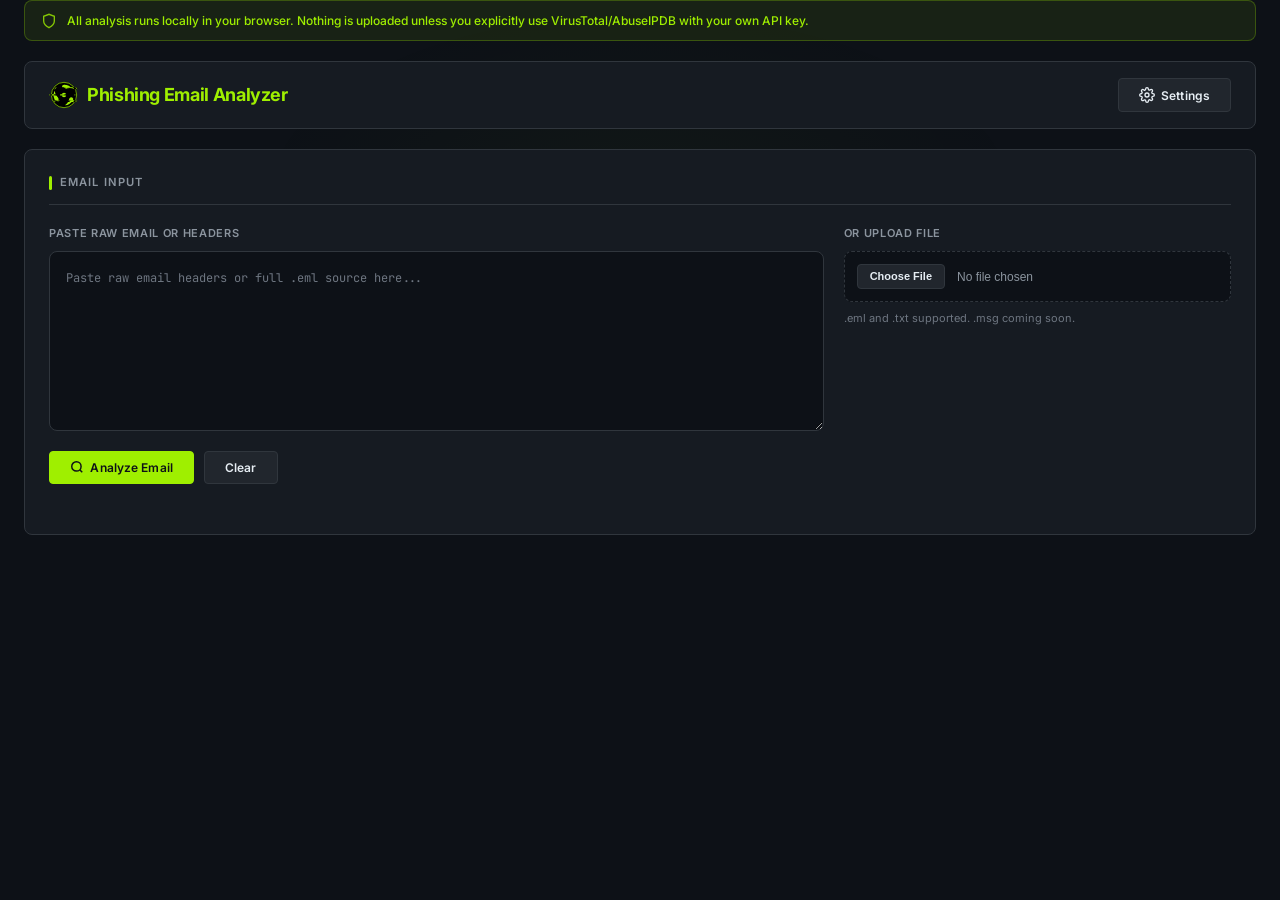
==== index.html @ 61b1a664 "Add Glitch Tomoe favicon and header logo - favicon.svg: a Sharingan-style eye in the site's #9fef00 " ====
<!doctype html>
<!-- BOoDe -->
<html lang="en">
  <head>
    <meta charset="UTF-8" />
    <meta name="viewport" content="width=device-width, initial-scale=1.0" />
    <meta name="author" content="BOoDe" />
    <title>Phishing Email Analyzer</title>
    <!-- PNG first for browsers without SVG favicon support; SVG wins where supported. -->
    <link rel="icon" href="favicon-32.png" sizes="32x32" type="image/png" />
    <link rel="icon" href="favicon.svg" type="image/svg+xml" />
    <link rel="apple-touch-icon" href="apple-touch-icon.png" />
    <link rel="preconnect" href="https://fonts.googleapis.com" />
    <link rel="preconnect" href="https://fonts.gstatic.com" crossorigin />
    <link
      href="https://fonts.googleapis.com/css2?family=Inter:wght@400;500;600;700;800&family=JetBrains+Mono:wght@400;500;600;700&display=swap"
      rel="stylesheet"
    />
    <link rel="stylesheet" href="styles/main.css" />
  </head>
  <body>
    <div class="app-container">
      <!-- Trust Banner -->
      <div class="trust-banner">
        <svg
          width="16"
          height="16"
          viewBox="0 0 24 24"
          fill="none"
          stroke="currentColor"
          stroke-width="2"
        >
          <path d="M12 22s8-4 8-10V5l-8-3-8 3v7c0 6 8 10 8 10z" />
        </svg>
        <span
          >All analysis runs locally in your browser. Nothing is uploaded unless
          you explicitly use VirusTotal/AbuseIPDB with your own API key.</span
        >
      </div>

      <!-- Header -->
      <header class="app-header">
        <h1><img src="favicon.svg" alt="" class="app-logo" width="30" height="30" />Phishing Email Analyzer</h1>
        <button id="settings-btn" class="btn btn-secondary" title="Settings">
          <svg
            width="16"
            height="16"
            viewBox="0 0 24 24"
            fill="none"
            stroke="currentColor"
            stroke-width="2"
          >
            <circle cx="12" cy="12" r="3" />
            <path
              d="M19.4 15a1.65 1.65 0 0 0 .33 1.82l.06.06a2 2 0 0 1 0 2.83 2 2 0 0 1-2.83 0l-.06-.06a1.65 1.65 0 0 0-1.82-.33 1.65 1.65 0 0 0-1 1.51V21a2 2 0 0 1-2 2 2 2 0 0 1-2-2v-.09A1.65 1.65 0 0 0 9 19.4a1.65 1.65 0 0 0-1.82.33l-.06.06a2 2 0 0 1-2.83 0 2 2 0 0 1 0-2.83l.06-.06a1.65 1.65 0 0 0 .33-1.82 1.65 1.65 0 0 0-1.51-1H3a2 2 0 0 1-2-2 2 2 0 0 1 2-2h.09A1.65 1.65 0 0 0 4.6 9a1.65 1.65 0 0 0-.33-1.82l-.06-.06a2 2 0 0 1 0-2.83 2 2 0 0 1 2.83 0l.06.06a1.65 1.65 0 0 0 1.82.33H9a1.65 1.65 0 0 0 1-1.51V3a2 2 0 0 1 2-2 2 2 0 0 1 2 2v.09a1.65 1.65 0 0 0 1 1.51 1.65 1.65 0 0 0 1.82-.33l.06-.06a2 2 0 0 1 2.83 0 2 2 0 0 1 0 2.83l-.06.06a1.65 1.65 0 0 0-.33 1.82V9a1.65 1.65 0 0 0 1.51 1H21a2 2 0 0 1 2 2 2 2 0 0 1-2 2h-.09a1.65 1.65 0 0 0-1.51 1z"
            />
          </svg>
          Settings
        </button>
      </header>

      <!-- Input Section -->
      <section id="input-section" class="panel">
        <h2>Email Input</h2>
        <div class="input-methods">
          <div class="input-method">
            <label for="email-input">Paste raw email or headers</label>
            <textarea
              id="email-input"
              placeholder="Paste raw email headers or full .eml source here..."
            ></textarea>
          </div>
          <div class="input-method">
            <label for="file-upload">Or upload file</label>
            <input type="file" id="file-upload" accept=".eml,.txt,.msg" />
            <small class="file-hint"
              >.eml and .txt supported. .msg coming soon.</small
            >
          </div>
        </div>
        <div class="input-actions">
          <button id="analyze-btn" class="btn btn-primary">
            <svg width="14" height="14" viewBox="0 0 24 24" fill="none" stroke="currentColor" stroke-width="2.5">
              <circle cx="11" cy="11" r="8"/><line x1="21" y1="21" x2="16.65" y2="16.65"/>
            </svg>
            Analyze Email
          </button>
          <button id="clear-btn" class="btn btn-secondary">Clear</button>
        </div>
        <div id="input-status" class="status-message"></div>
      </section>

      <!-- Quick Summary -->
      <section id="summary-section" class="panel hidden">
        <h2>Quick Summary</h2>
        <div id="summary-content"></div>
      </section>

      <!-- Verdict -->
      <section id="verdict-section" class="panel hidden">
        <h2>Analysis Result</h2>
        <div id="verdict-content"></div>
      </section>

      <!-- Authentication -->
      <section id="auth-section" class="panel hidden">
        <h2>Email Authentication</h2>
        <div id="auth-content"></div>
      </section>

      <!-- IOCs -->
      <section id="ioc-section" class="panel hidden">
        <h2>Indicators of Compromise</h2>
        <div id="ioc-content"></div>
      </section>

      <!-- Body & Language -->
      <section id="body-section" class="panel hidden">
        <h2>Body &amp; Language Analysis</h2>
        <div id="body-content"></div>
      </section>

      <!-- Headers -->
      <section id="headers-section" class="panel hidden">
        <h2>Email Headers</h2>
        <div id="headers-content"></div>
      </section>

      <!-- Settings Modal -->
      <div id="settings-modal" class="modal hidden">
        <div class="modal-content">
          <div class="modal-header">
            <h2>Settings</h2>
            <button id="close-settings" class="btn-close">&times;</button>
          </div>
          <div class="modal-body">
            <p class="settings-note">
              API keys are stored in this browser only. They are sent only to
              VirusTotal/AbuseIPDB when you click a lookup button.
            </p>

            <!-- Filled in by main.js: states plainly whether lookups can work
                 from wherever this page is currently being served. -->
            <div id="api-availability" class="api-notice"></div>

            <div class="setting-field">
              <label for="virustotal-key">VirusTotal API Key</label>
              <input
                type="password"
                id="virustotal-key"
                placeholder="Enter your VirusTotal API key"
              />
              <small>Used for URL, domain, IP, and file hash lookups</small>
            </div>

            <div class="setting-field">
              <label for="abuseipdb-key">AbuseIPDB API Key</label>
              <input
                type="password"
                id="abuseipdb-key"
                placeholder="Enter your AbuseIPDB API key"
              />
              <small>Used for IP address reputation lookups</small>
            </div>

            <div class="setting-field" id="proxy-field">
              <label for="cors-proxy-url">CORS Proxy URL (optional)</label>
              <input
                type="text"
                id="cors-proxy-url"
                placeholder="https://your-worker.workers.dev?url="
              />
              <small>
                Required for GitHub Pages deployments. See
                <a href="https://github.com/boode-hub/Phishing-Analyzer/blob/master/cors-worker.js" target="_blank">cors-worker.js</a>
                for setup.
              </small>
            </div>

            <div class="setting-actions">
              <button id="save-settings" class="btn btn-primary">
                Save Settings
              </button>
              <button id="clear-keys" class="btn btn-danger">
                Clear Saved Keys
              </button>
            </div>
          </div>
        </div>
      </div>
    </div>

    <script type="module" src="scripts/main.js"></script>
  </body>
</html>
---- styles/main.css ----
/* ============================================
   Phishing Email Analyzer — HackTheBox Theme
   ============================================ */

/* ===== DESIGN TOKENS ===== */
:root {
  /* Backgrounds — HTB layered system */
  --bg-deep: #0d1117;
  --bg-base: #161b22;
  --bg-elevated: #21262d;
  --bg-surface: #30363d;
  --bg-overlay: rgba(13, 17, 23, 0.85);

  /* Accent — HTB brand green */
  --accent: #9fef00;
  --accent-hover: #b3ff33;
  --accent-dim: #6b9e00;
  --accent-bg: rgba(159, 239, 0, 0.08);
  --accent-border: rgba(159, 239, 0, 0.25);
  --accent-glow: rgba(159, 239, 0, 0.15);

  /* Semantic colors */
  --green: #9fef00;
  --green-bg: rgba(159, 239, 0, 0.08);
  --green-border: rgba(159, 239, 0, 0.25);
  --red: #ff7b72;
  --red-bg: rgba(255, 123, 114, 0.08);
  --red-border: rgba(255, 123, 114, 0.25);
  --yellow: #d29922;
  --yellow-bg: rgba(210, 153, 34, 0.08);
  --yellow-border: rgba(210, 153, 34, 0.25);
  --blue: #58a6ff;
  --blue-bg: rgba(88, 166, 255, 0.08);
  --blue-border: rgba(88, 166, 255, 0.25);
  --purple: #bc8cff;
  --purple-bg: rgba(188, 140, 255, 0.08);
  --purple-border: rgba(188, 140, 255, 0.25);

  /* Text */
  --text: #e6edf3;
  --text-secondary: #8b949e;
  --text-muted: #6e7681;

  /* Borders */
  --border: #30363d;
  --border-light: #21262d;
  --border-hover: #9fef00;

  /* Spacing */
  --radius-sm: 4px;
  --radius-md: 6px;
  --radius-lg: 8px;
  --radius-xl: 12px;
  --radius-full: 9999px;

  /* Transitions */
  --transition: 0.15s ease-in-out;
  --transition-slow: 0.25s ease-in-out;
}

/* ===== RESET ===== */
*,
*::before,
*::after {
  box-sizing: border-box;
  margin: 0;
  padding: 0;
}

html {
  scroll-behavior: smooth;
  -webkit-font-smoothing: antialiased;
  -moz-osx-font-smoothing: grayscale;
}

body {
  font-family: "Inter", -apple-system, BlinkMacSystemFont, "Segoe UI", sans-serif;
  font-size: 13px;
  line-height: 1.6;
  color: var(--text);
  background: var(--bg-deep);
  min-height: 100vh;
  overflow-x: hidden;
}

/* ===== SCROLLBAR ===== */
::-webkit-scrollbar {
  width: 6px;
  height: 6px;
}
::-webkit-scrollbar-track {
  background: var(--bg-base);
}
::-webkit-scrollbar-thumb {
  background: var(--border);
  border-radius: 3px;
}
::-webkit-scrollbar-thumb:hover {
  background: var(--text-muted);
}

/* ===== SELECTION ===== */
::selection {
  background: var(--accent-bg);
  color: var(--accent);
}

/* ===== APP CONTAINER ===== */
.app-container {
  max-width: 1280px;
  margin: 0 auto;
  padding: 0 1.5rem 3rem;
  position: relative;
}

/* Subtle radial glow at top */
.app-container::before {
  content: "";
  position: fixed;
  top: 0;
  left: 50%;
  transform: translateX(-50%);
  width: 800px;
  height: 400px;
  background: radial-gradient(ellipse at center, rgba(159, 239, 0, 0.03) 0%, transparent 70%);
  pointer-events: none;
  z-index: 0;
}

/* ===== TRUST BANNER ===== */
.trust-banner {
  display: flex;
  align-items: center;
  gap: 0.625rem;
  padding: 0.625rem 1rem;
  background: var(--accent-bg);
  border: 1px solid var(--accent-border);
  border-radius: var(--radius-lg);
  color: var(--accent);
  font-size: 12px;
  font-weight: 500;
  margin-bottom: 1.25rem;
  position: relative;
  z-index: 1;
}
.trust-banner svg {
  flex-shrink: 0;
  opacity: 0.8;
}

/* ===== HEADER ===== */
.app-header {
  display: flex;
  justify-content: space-between;
  align-items: center;
  padding: 1rem 1.5rem;
  background: var(--bg-base);
  border: 1px solid var(--border);
  border-radius: var(--radius-lg);
  margin-bottom: 1.25rem;
  position: relative;
  z-index: 1;
}
.app-header h1 {
  font-size: 1.125rem;
  font-weight: 700;
  color: var(--accent);
  letter-spacing: -0.02em;
  display: flex;
  align-items: center;
  gap: 0.5rem;
}
/* The logo takes the place of the old ">" prompt mark. */
.app-logo {
  width: 30px;
  height: 30px;
  flex-shrink: 0;
}

/* ===== PANELS ===== */
.panel {
  background: var(--bg-base);
  border: 1px solid var(--border);
  border-radius: var(--radius-lg);
  padding: 1.5rem;
  margin-bottom: 1rem;
  position: relative;
  z-index: 1;
  transition: border-color var(--transition);
}
.panel:hover {
  border-color: var(--border-hover);
  box-shadow: 0 0 20px var(--accent-glow);
}
.panel h2 {
  font-size: 0.7rem;
  font-weight: 600;
  text-transform: uppercase;
  letter-spacing: 0.1em;
  color: var(--text-secondary);
  margin-bottom: 1.25rem;
  padding-bottom: 0.75rem;
  border-bottom: 1px solid var(--border);
  display: flex;
  align-items: center;
  gap: 0.5rem;
}
.panel h2::before {
  content: "";
  width: 3px;
  height: 14px;
  background: var(--accent);
  border-radius: 2px;
}

/* ===== INPUT SECTION ===== */
.input-methods {
  display: grid;
  grid-template-columns: 2fr 1fr;
  gap: 1.25rem;
  margin-bottom: 1.25rem;
}
.input-method {
  display: flex;
  flex-direction: column;
}
.input-method label {
  font-weight: 600;
  margin-bottom: 0.5rem;
  color: var(--text-secondary);
  font-size: 11px;
  text-transform: uppercase;
  letter-spacing: 0.06em;
}

/* Terminal-style textarea */
textarea {
  width: 100%;
  min-height: 180px;
  padding: 1rem;
  background: var(--bg-deep);
  border: 1px solid var(--border);
  border-radius: var(--radius-lg);
  color: var(--accent);
  font-family: "JetBrains Mono", "Roboto Mono", "Fira Code", monospace;
  font-size: 12px;
  line-height: 1.7;
  resize: vertical;
  transition: all var(--transition);
  caret-color: var(--accent);
}
textarea::placeholder {
  color: var(--text-muted);
}
textarea:focus {
  outline: none;
  border-color: var(--accent);
  box-shadow: 0 0 0 3px var(--accent-glow), 0 0 20px var(--accent-glow);
}

/* File upload */
input[type="file"] {
  padding: 0.75rem;
  background: var(--bg-deep);
  border: 1px dashed var(--border);
  border-radius: var(--radius-lg);
  color: var(--text-secondary);
  width: 100%;
  font-size: 12px;
  cursor: pointer;
  transition: all var(--transition);
}
input[type="file"]:hover {
  border-color: var(--accent);
  border-style: solid;
}
input[type="file"]::file-selector-button {
  background: var(--bg-elevated);
  color: var(--text);
  border: 1px solid var(--border);
  border-radius: var(--radius-sm);
  padding: 0.35rem 0.75rem;
  font-size: 11px;
  font-weight: 600;
  cursor: pointer;
  margin-right: 0.75rem;
  transition: all var(--transition);
}
input[type="file"]::file-selector-button:hover {
  background: var(--border);
}
.file-hint {
  color: var(--text-muted);
  font-size: 11px;
  margin-top: 0.5rem;
}

/* Input actions */
.input-actions {
  display: flex;
  gap: 0.625rem;
  margin-bottom: 0.5rem;
}

/* ===== BUTTONS ===== */
.btn {
  padding: 0.5rem 1.25rem;
  border-radius: var(--radius-sm);
  font-size: 12px;
  font-weight: 600;
  cursor: pointer;
  border: 1px solid transparent;
  transition: all var(--transition);
  display: inline-flex;
  align-items: center;
  gap: 0.4rem;
  font-family: "Inter", sans-serif;
  letter-spacing: 0.01em;
}
.btn-primary {
  background: var(--accent);
  color: #0d1117;
  border-color: var(--accent);
}
.btn-primary:hover {
  background: var(--accent-hover);
  border-color: var(--accent-hover);
  box-shadow: 0 0 15px var(--accent-glow);
}
.btn-primary:active {
  transform: scale(0.98);
}
.btn-secondary {
  background: var(--bg-elevated);
  color: var(--text);
  border-color: var(--border);
}
.btn-secondary:hover {
  background: var(--bg-surface);
  border-color: var(--text-muted);
}
.btn-danger {
  background: var(--red-bg);
  color: var(--red);
  border-color: var(--red-border);
}
.btn-danger:hover {
  background: rgba(255, 123, 114, 0.15);
  border-color: var(--red);
}
.btn-sm {
  padding: 0.25rem 0.625rem;
  font-size: 11px;
  background: var(--bg-elevated);
  border: 1px solid var(--border);
  color: var(--text-secondary);
  border-radius: var(--radius-sm);
  cursor: pointer;
  transition: all var(--transition);
  font-family: "Inter", sans-serif;
}
.btn-sm:hover {
  background: var(--bg-surface);
  color: var(--text);
  border-color: var(--text-muted);
}
.btn-close {
  background: none;
  border: none;
  font-size: 1.5rem;
  color: var(--text-muted);
  cursor: pointer;
  transition: color var(--transition);
  line-height: 1;
}
.btn-close:hover {
  color: var(--text);
}

/* ===== STATUS MESSAGES ===== */
.status-message {
  padding: 0.5rem 0.875rem;
  border-radius: var(--radius-md);
  font-size: 12px;
  font-weight: 500;
  margin-top: 0.5rem;
  border: 1px solid transparent;
}
.status-message.error {
  background: var(--red-bg);
  color: var(--red);
  border-color: var(--red-border);
}
.status-message.success {
  background: var(--green-bg);
  color: var(--green);
  border-color: var(--green-border);
}
.status-message.info {
  background: var(--blue-bg);
  color: var(--blue);
  border-color: var(--blue-border);
}

/* ===== SUMMARY GRID ===== */
.summary-top-row {
  display: grid;
  grid-template-columns: 2fr 1fr;
  gap: 1rem;
  margin-bottom: 1rem;
}
.summary-bottom-row {
  display: grid;
  grid-template-columns: repeat(3, 1fr);
  gap: 1rem;
}

/* Auth card in summary */
.summary-auth-card {
  background: var(--bg-elevated);
  border: 1px solid var(--border);
  border-radius: var(--radius-lg);
  padding: 1rem 1.25rem;
  transition: all var(--transition);
}
.summary-auth-card:hover {
  border-color: var(--accent-border);
}
.auth-card-header {
  display: flex;
  align-items: center;
  gap: 0.5rem;
  margin-bottom: 0.75rem;
  color: var(--text-secondary);
  font-size: 0.7rem;
  font-weight: 600;
  text-transform: uppercase;
  letter-spacing: 0.08em;
}
.auth-card-header svg {
  color: var(--accent);
  opacity: 0.7;
}

/* Auth badge pills */
.auth-badges-row {
  display: flex;
  gap: 0.5rem;
  flex-wrap: wrap;
}
.auth-badge-pill {
  display: inline-flex;
  align-items: center;
  gap: 0.3rem;
  padding: 0.35rem 0.75rem;
  border-radius: var(--radius-full, 20px);
  font-size: 11px;
  font-weight: 700;
  font-family: "JetBrains Mono", monospace;
  letter-spacing: 0.03em;
  text-transform: uppercase;
  border: 1px solid transparent;
}
.auth-badge-pill.pass {
  background: var(--green-bg);
  color: var(--green);
  border-color: var(--green-border);
}
.auth-badge-pill.fail {
  background: var(--red-bg);
  color: var(--red);
  border-color: var(--red-border);
}
.auth-badge-pill.softfail {
  background: var(--yellow-bg);
  color: var(--yellow);
  border-color: var(--yellow-border);
}
.auth-badge-pill.none {
  background: var(--blue-bg);
  color: var(--blue);
  border-color: var(--blue-border);
}
.auth-badge-pill.unknown {
  background: var(--bg-surface);
  color: var(--text-muted);
  border-color: var(--border);
}

/* IOC count card in summary */
.summary-ioc-card {
  background: var(--bg-elevated);
  border: 1px solid var(--border);
  border-radius: var(--radius-lg);
  padding: 1rem 1.25rem;
  transition: all var(--transition);
}
.summary-ioc-card:hover {
  border-color: var(--accent-border);
}
.ioc-card-header {
  display: flex;
  align-items: center;
  gap: 0.5rem;
  margin-bottom: 0.75rem;
  color: var(--text-secondary);
  font-size: 0.7rem;
  font-weight: 600;
  text-transform: uppercase;
  letter-spacing: 0.08em;
}
.ioc-card-header svg {
  color: var(--accent);
  opacity: 0.7;
}
.ioc-count-grid {
  display: flex;
  gap: 0.75rem;
  flex-wrap: wrap;
}
.ioc-count-item {
  display: flex;
  flex-direction: column;
  align-items: center;
  padding: 0.5rem 0.75rem;
  background: var(--bg-surface);
  border-radius: var(--radius-md);
  min-width: 60px;
  border: 1px solid var(--border);
}
.ioc-count-item.high {
  border-color: var(--red-border);
  background: var(--red-bg);
}
.ioc-count-num {
  font-size: 1.25rem;
  font-weight: 800;
  font-family: "JetBrains Mono", monospace;
  color: var(--text);
  line-height: 1;
}
.ioc-count-item.high .ioc-count-num {
  color: var(--red);
}
.ioc-count-label {
  font-size: 10px;
  color: var(--text-muted);
  text-transform: uppercase;
  letter-spacing: 0.05em;
  margin-top: 0.2rem;
}

.summary-grid {
  display: grid;
  grid-template-columns: repeat(auto-fill, minmax(280px, 1fr));
  gap: 1rem;
}
.summary-card {
  background: var(--bg-elevated);
  border: 1px solid var(--border);
  border-radius: var(--radius-lg);
  padding: 1rem;
  transition: all var(--transition);
}
.summary-card:hover {
  border-color: var(--accent-border);
}
.summary-card.risk-border-high {
  border-left: 3px solid var(--red);
}
.summary-card.risk-border-medium {
  border-left: 3px solid var(--yellow);
}
.summary-card.risk-border-low {
  border-left: 3px solid var(--green);
}
.summary-card.risk-border-neutral {
  border-left: 3px solid var(--text-muted);
}
.summary-card .card-header {
  display: flex;
  align-items: center;
  gap: 0.5rem;
  margin-bottom: 0.75rem;
  padding-bottom: 0.5rem;
  border-bottom: 1px solid var(--border);
}
.summary-card .card-header svg {
  color: var(--accent);
  opacity: 0.7;
}
.summary-card .card-header h3 {
  font-size: 0.7rem;
  font-weight: 600;
  color: var(--text-secondary);
  text-transform: uppercase;
  letter-spacing: 0.06em;
}
.summary-row {
  display: flex;
  justify-content: space-between;
  align-items: center;
  padding: 0.35rem 0;
  gap: 0.5rem;
}
.summary-row .label {
  color: var(--text-muted);
  font-size: 12px;
}
.summary-row .value {
  font-size: 12px;
  color: var(--text);
  text-align: right;
  word-break: break-all;
}
.summary-row .value.mono {
  font-family: "JetBrains Mono", "Roboto Mono", monospace;
}
.summary-row .value.verified {
  color: var(--green);
}
.summary-row .value.suspicious {
  color: var(--yellow);
}
.summary-row .value.malicious {
  color: var(--red);
  font-weight: 600;
}

/* ===== VERDICT ===== */
.verdict-box {
  padding: 2rem;
  border-radius: var(--radius-lg);
  text-align: center;
  margin-bottom: 1.25rem;
  border: 1px solid transparent;
}
.verdict-box.tier-high {
  background: var(--red-bg);
  border-color: var(--red-border);
}
.verdict-box.tier-medium {
  background: var(--yellow-bg);
  border-color: var(--yellow-border);
}
.verdict-box.tier-low {
  background: var(--green-bg);
  border-color: var(--green-border);
}
.verdict-tier {
  font-size: 1.75rem;
  font-weight: 800;
  margin-bottom: 0.5rem;
  letter-spacing: -0.02em;
}
.tier-high .verdict-tier {
  color: var(--red);
}
.tier-medium .verdict-tier {
  color: var(--yellow);
}
.tier-low .verdict-tier {
  color: var(--green);
}
.verdict-score {
  font-size: 1rem;
  color: var(--text-secondary);
  margin-bottom: 1rem;
  font-family: "JetBrains Mono", monospace;
}
.verdict-reasons {
  display: flex;
  flex-wrap: wrap;
  gap: 0.5rem;
  justify-content: center;
}
.reason-tag {
  background: var(--bg-elevated);
  padding: 0.3rem 0.75rem;
  border-radius: var(--radius-sm);
  font-size: 11px;
  border: 1px solid var(--border);
  color: var(--text-secondary);
}

/* Score breakdown */
.score-breakdown {
  display: grid;
  grid-template-columns: repeat(3, 1fr);
  gap: 1rem;
}
.score-item {
  display: flex;
  flex-direction: column;
  gap: 0.5rem;
}
.score-label {
  font-size: 10px;
  color: var(--text-muted);
  text-transform: uppercase;
  letter-spacing: 0.08em;
  font-weight: 600;
}
.score-bar {
  height: 6px;
  background: var(--bg-deep);
  border-radius: 3px;
  overflow: hidden;
}
.score-fill {
  height: 100%;
  background: var(--accent);
  border-radius: 3px;
  transition: width 0.4s ease;
  box-shadow: 0 0 8px var(--accent-glow);
}
.score-value {
  font-size: 12px;
  color: var(--text-secondary);
  font-family: "JetBrains Mono", monospace;
}

/* ===== AUTHENTICATION ===== */
.auth-mechanisms {
  display: grid;
  grid-template-columns: repeat(3, 1fr);
  gap: 0.75rem;
  margin-bottom: 1.25rem;
}
.auth-mech {
  padding: 1rem;
  border-radius: var(--radius-lg);
  border: 1px solid var(--border);
  background: var(--bg-elevated);
  transition: all var(--transition);
}
.auth-mech:hover {
  border-color: var(--accent-border);
}
.auth-mech.pass {
  border-left: 3px solid var(--green);
}
.auth-mech.fail {
  border-left: 3px solid var(--red);
}
.auth-mech.softfail {
  border-left: 3px solid var(--yellow);
}
.auth-mech.none {
  border-left: 3px solid var(--blue);
}
.auth-mech .mech-name {
  font-size: 11px;
  font-weight: 600;
  text-transform: uppercase;
  letter-spacing: 0.06em;
  color: var(--text-secondary);
  margin-bottom: 0.35rem;
}
.auth-mech .mech-status {
  font-size: 1rem;
  font-weight: 700;
  font-family: "JetBrains Mono", monospace;
}
.auth-mech.pass .mech-status {
  color: var(--green);
}
.auth-mech.fail .mech-status {
  color: var(--red);
}
.auth-mech.softfail .mech-status {
  color: var(--yellow);
}
.auth-mech.none .mech-status {
  color: var(--blue);
}
.auth-mech .mech-details {
  font-size: 11px;
  color: var(--text-muted);
  margin-top: 0.35rem;
  font-family: "JetBrains Mono", monospace;
  word-break: break-all;
}

/* Auth section headings */
.auth-section h3 {
  font-size: 0.7rem;
  font-weight: 600;
  text-transform: uppercase;
  letter-spacing: 0.08em;
  color: var(--text-secondary);
  margin-bottom: 0.75rem;
  display: flex;
  align-items: center;
  gap: 0.5rem;
}
.auth-section h3::before {
  content: "";
  width: 3px;
  height: 12px;
  background: var(--accent);
  border-radius: 2px;
}

/* Alignment table */
.alignment-table {
  width: 100%;
  border-collapse: collapse;
  font-size: 12px;
  margin-bottom: 1.25rem;
}
.alignment-table th {
  text-align: left;
  padding: 0.625rem 0.75rem;
  color: var(--text-muted);
  font-weight: 600;
  text-transform: uppercase;
  font-size: 10px;
  letter-spacing: 0.06em;
  border-bottom: 1px solid var(--border);
  background: var(--bg-elevated);
}
.alignment-table td {
  padding: 0.625rem 0.75rem;
  border-bottom: 1px solid var(--border-light);
  font-family: "JetBrains Mono", monospace;
  font-size: 11px;
}
.alignment-table tr:last-child td {
  border-bottom: none;
}
.alignment-table tr:hover td {
  background: var(--bg-elevated);
}
.alignment-table .verified {
  color: var(--green);
  font-weight: 600;
}
.alignment-table .malicious {
  color: var(--red);
  font-weight: 600;
}

/* Received chain */
.received-chain {
  display: flex;
  flex-direction: column;
  gap: 0.5rem;
}
.received-hop {
  display: flex;
  gap: 0.75rem;
  padding: 0.75rem;
  border: 1px solid var(--border);
  border-radius: var(--radius-lg);
  background: var(--bg-elevated);
  transition: all var(--transition);
}
.received-hop:hover {
  border-color: var(--accent-border);
}
.received-hop.suspicious-hop {
  border-color: var(--red-border);
  background: var(--red-bg);
}
.hop-num {
  width: 28px;
  height: 28px;
  display: flex;
  align-items: center;
  justify-content: center;
  background: var(--bg-surface);
  border-radius: 50%;
  font-size: 11px;
  font-weight: 700;
  color: var(--text-secondary);
  flex-shrink: 0;
  font-family: "JetBrains Mono", monospace;
}
.hop-details {
  flex: 1;
}
.hop-from,
.hop-by,
.hop-ip,
.hop-date {
  font-size: 12px;
  color: var(--text-secondary);
  margin-bottom: 0.15rem;
}
.hop-warning {
  margin-top: 0.25rem;
  color: var(--red);
  font-size: 11px;
  font-weight: 600;
}

/* ===== IOC SECTION ===== */
.ioc-section {
  margin-bottom: 1.5rem;
}
.ioc-section:last-child {
  margin-bottom: 0;
}
.ioc-section h3 {
  font-size: 0.7rem;
  font-weight: 600;
  color: var(--text-secondary);
  text-transform: uppercase;
  letter-spacing: 0.06em;
  margin-bottom: 0.75rem;
  display: flex;
  align-items: center;
  gap: 0.5rem;
}
.ioc-section h3::before {
  content: "";
  width: 3px;
  height: 12px;
  background: var(--accent);
  border-radius: 2px;
}

/* IOC table */
.ioc-table {
  width: 100%;
  border-collapse: collapse;
  font-size: 12px;
}
.ioc-table th {
  text-align: left;
  padding: 0.625rem 0.75rem;
  border-bottom: 1px solid var(--border);
  color: var(--text-muted);
  font-weight: 600;
  text-transform: uppercase;
  font-size: 10px;
  letter-spacing: 0.06em;
  background: var(--bg-elevated);
}
.ioc-table td {
  padding: 0.625rem 0.75rem;
  border-bottom: 1px solid var(--border-light);
  vertical-align: top;
}
.ioc-table tr:last-child td {
  border-bottom: none;
}
.ioc-table tr:hover td {
  background: var(--bg-elevated);
}
.ioc-row {
  transition: background var(--transition);
}
.ioc-row:hover {
  background: var(--bg-elevated);
}
.ioc-value-cell {
  width: 40%;
}
.ioc-risk-cell {
  width: 20%;
}

.ioc-original,
.ioc-defanged {
  display: block;
  font-family: "JetBrains Mono", monospace;
  font-size: 11px;
  word-break: break-all;
  color: var(--text);
}
.ioc-defanged.hidden {
  display: none;
}

/* Risk tags */
.risk-tag {
  display: inline-block;
  padding: 0.15rem 0.5rem;
  border-radius: var(--radius-sm);
  font-size: 10px;
  font-weight: 600;
  text-transform: uppercase;
  letter-spacing: 0.03em;
}
.risk-tag.high {
  background: var(--red-bg);
  color: var(--red);
  border: 1px solid var(--red-border);
}
.risk-tag.medium {
  background: var(--yellow-bg);
  color: var(--yellow);
  border: 1px solid var(--yellow-border);
}
.risk-tag.low {
  background: var(--green-bg);
  color: var(--green);
  border: 1px solid var(--green-border);
}

/* IOC actions */
.ioc-actions {
  display: flex;
  gap: 0.35rem;
  flex-wrap: wrap;
  align-items: center;
}
.ioc-lookup-btns {
  display: flex;
  gap: 0.35rem;
}

/* Prominent IOC lookup buttons */
.btn-ioc-lookup {
  display: inline-flex;
  align-items: center;
  gap: 0.3rem;
  padding: 0.3rem 0.625rem;
  font-size: 11px;
  font-weight: 600;
  border-radius: var(--radius-sm);
  cursor: pointer;
  transition: all var(--transition);
  font-family: "Inter", sans-serif;
  border: 1px solid transparent;
  white-space: nowrap;
}
.btn-ioc-lookup svg {
  flex-shrink: 0;
}

/* VT button — blue */
.btn-ioc-lookup.btn-vt {
  background: var(--blue-bg);
  border-color: var(--blue-border);
  color: var(--blue);
}
.btn-ioc-lookup.btn-vt:hover {
  background: rgba(88, 166, 255, 0.2);
  border-color: var(--blue);
  box-shadow: 0 0 10px rgba(88, 166, 255, 0.15);
}

/* AbuseIPDB button — purple */
.btn-ioc-lookup.btn-abuse {
  background: var(--purple-bg);
  border-color: var(--purple-border);
  color: var(--purple);
}
.btn-ioc-lookup.btn-abuse:hover {
  background: rgba(188, 140, 255, 0.2);
  border-color: var(--purple);
  box-shadow: 0 0 10px rgba(188, 140, 255, 0.15);
}

/* Disabled state */
.btn-ioc-lookup.disabled {
  opacity: 0.4;
  cursor: pointer;
}
.btn-ioc-lookup.disabled:hover {
  opacity: 0.7;
}

/* Old button styles (kept for compatibility) */
.btn-lookup {
  padding: 0.25rem 0.625rem;
  font-size: 11px;
  background: var(--blue-bg);
  border: 1px solid var(--blue-border);
  color: var(--blue);
  border-radius: var(--radius-sm);
  cursor: pointer;
  transition: all var(--transition);
  font-family: "Inter", sans-serif;
  font-weight: 500;
}
.btn-lookup:hover {
  background: rgba(88, 166, 255, 0.15);
  border-color: var(--blue);
}
.lookup-hint {
  font-size: 10px;
  color: var(--text-muted);
  font-style: italic;
}

/* ===== BODY & LANGUAGE ===== */
.body-tabs {
  display: flex;
  gap: 0;
  margin-bottom: 1rem;
  border-bottom: 1px solid var(--border);
}
.tab-btn {
  padding: 0.5rem 1rem;
  background: none;
  border: none;
  border-bottom: 2px solid transparent;
  color: var(--text-muted);
  font-size: 12px;
  font-weight: 500;
  cursor: pointer;
  transition: all var(--transition);
  font-family: "Inter", sans-serif;
}
.tab-btn:hover {
  color: var(--text);
}
.tab-btn.active {
  color: var(--accent);
  border-bottom-color: var(--accent);
}

.tab-content.hidden {
  display: none;
}

.body-text {
  background: var(--bg-deep);
  border: 1px solid var(--border);
  border-radius: var(--radius-lg);
  padding: 1rem;
  font-family: "JetBrains Mono", monospace;
  font-size: 12px;
  line-height: 1.8;
  color: var(--text);
  white-space: pre-wrap;
  overflow-x: auto;
  max-height: 400px;
  overflow-y: auto;
}

.html-preview {
  width: 100%;
  height: 300px;
  border: 1px solid var(--border);
  border-radius: var(--radius-lg);
  background: #fff;
}

/* Language analysis */
.language-panel {
  margin-top: 1.25rem;
}
.language-panel h3 {
  font-size: 0.7rem;
  font-weight: 600;
  text-transform: uppercase;
  letter-spacing: 0.08em;
  color: var(--text-secondary);
  margin-bottom: 0.75rem;
  display: flex;
  align-items: center;
  gap: 0.5rem;
}
.language-panel h3::before {
  content: "";
  width: 3px;
  height: 12px;
  background: var(--accent);
  border-radius: 2px;
}
.lang-summary {
  color: var(--text-secondary);
  font-size: 12px;
  margin-bottom: 0.75rem;
  padding: 0.5rem 0.75rem;
  background: var(--bg-elevated);
  border-radius: var(--radius-md);
  border-left: 3px solid var(--accent);
}
.lang-categories {
  display: flex;
  flex-wrap: wrap;
  gap: 0.5rem;
  margin-bottom: 1rem;
}
.lang-category {
  padding: 0.5rem 0.75rem;
  border-radius: var(--radius-md);
  border: 1px solid var(--border);
  background: var(--bg-elevated);
  min-width: 120px;
}
.lang-category-header {
  display: flex;
  justify-content: space-between;
  align-items: center;
  margin-bottom: 0.25rem;
}
.lang-cat-name {
  font-size: 11px;
  font-weight: 600;
  text-transform: uppercase;
  color: var(--text-secondary);
}
.lang-cat-count {
  font-size: 14px;
  font-weight: 700;
  font-family: "JetBrains Mono", monospace;
  color: var(--accent);
}
.lang-cat-phrases {
  display: flex;
  flex-wrap: wrap;
  gap: 0.25rem;
}
.lang-phrase {
  font-size: 10px;
  padding: 0.15rem 0.4rem;
  background: var(--bg-surface);
  border-radius: var(--radius-sm);
  color: var(--text-muted);
  font-family: "JetBrains Mono", monospace;
}

/* Language highlights in body text */
mark.lang-highlight {
  padding: 0.1rem 0.25rem;
  border-radius: 2px;
  font-weight: 500;
}
mark.lang-highlight.urgency {
  background: var(--yellow-bg);
  color: var(--yellow);
}
mark.lang-highlight.authority {
  background: var(--red-bg);
  color: var(--red);
}
mark.lang-highlight.financial {
  background: var(--blue-bg);
  color: var(--blue);
}
mark.lang-highlight.credential {
  background: var(--purple-bg);
  color: var(--purple);
}

/* Language flags in verdict */
.lang-flags-section {
  margin-top: 0.75rem;
}
.lang-flags-section h4 {
  font-size: 0.65rem;
  font-weight: 600;
  text-transform: uppercase;
  letter-spacing: 0.08em;
  color: var(--text-secondary);
  margin-bottom: 0.5rem;
}
.lang-flag {
  display: inline-flex;
  align-items: center;
  gap: 0.35rem;
  padding: 0.2rem 0.5rem;
  margin: 0.15rem;
  background: var(--bg-surface);
  border: 1px solid var(--border);
  border-radius: var(--radius-sm);
  font-size: 11px;
}
.lang-flag .flag-name {
  color: var(--text-secondary);
  text-transform: capitalize;
}
.lang-flag .flag-count {
  color: var(--accent);
  font-weight: 700;
  font-family: "JetBrains Mono", monospace;
}

/* Legacy highlight marks */
mark.highlight-urgency {
  background: var(--yellow-bg);
  color: var(--yellow);
  padding: 0.1rem 0.2rem;
  border-radius: 2px;
}
mark.highlight-authority {
  background: var(--red-bg);
  color: var(--red);
  padding: 0.1rem 0.2rem;
  border-radius: 2px;
}
mark.highlight-financial {
  background: var(--blue-bg);
  color: var(--blue);
  padding: 0.1rem 0.2rem;
  border-radius: 2px;
}
mark.highlight-credential {
  background: var(--purple-bg);
  color: var(--purple);
  padding: 0.1rem 0.2rem;
  border-radius: 2px;
}

/* ===== HEADERS TABLE ===== */
.headers-table-wrapper {
  position: relative;
}
.headers-table {
  width: 100%;
  border-collapse: collapse;
  font-size: 12px;
}
.headers-table th {
  text-align: left;
  padding: 0.625rem 0.75rem;
  color: var(--text-muted);
  font-weight: 600;
  text-transform: uppercase;
  font-size: 10px;
  letter-spacing: 0.06em;
  border-bottom: 1px solid var(--border);
  background: var(--bg-elevated);
}
.headers-table td {
  padding: 0.625rem 0.75rem;
  border-bottom: 1px solid var(--border-light);
  vertical-align: top;
}
.headers-table tr:last-child td {
  border-bottom: none;
}
.headers-table tr:hover td {
  background: var(--bg-elevated);
}
.headers-table .header-name {
  font-family: "JetBrains Mono", monospace;
  font-size: 11px;
  color: var(--accent);
  white-space: nowrap;
  width: 180px;
  font-weight: 500;
}
.headers-table .header-value {
  font-family: "JetBrains Mono", monospace;
  font-size: 11px;
  color: var(--text);
  word-break: break-all;
}

/* ===== LOOKUP RESULTS ===== */
.lookup-result-row {
  background: var(--bg-base);
}
.lookup-result-row.hidden {
  display: none;
}
.lookup-result-cell {
  padding: 0.75rem 1rem;
  border-top: 1px solid var(--border);
}
.lookup-result-content {
  font-size: 12px;
}
.lookup-loading {
  color: var(--blue);
  font-style: italic;
  display: flex;
  align-items: center;
  gap: 0.5rem;
}
.lookup-loading::before {
  content: "";
  width: 14px;
  height: 14px;
  border: 2px solid var(--border);
  border-top-color: var(--blue);
  border-radius: 50%;
  animation: spin 0.6s linear infinite;
}
@keyframes spin {
  to { transform: rotate(360deg); }
}
.lookup-error {
  color: var(--red);
  font-weight: 500;
}
.lookup-info {
  color: var(--text-secondary);
  font-style: italic;
}
.lookup-result {
  background: var(--bg-elevated);
  border: 1px solid var(--border);
  border-radius: var(--radius-lg);
  padding: 0.875rem;
}
.lookup-header {
  display: flex;
  justify-content: space-between;
  align-items: center;
  margin-bottom: 0.5rem;
  padding-bottom: 0.5rem;
  border-bottom: 1px solid var(--border);
}
.lookup-header strong {
  color: var(--text);
  font-size: 13px;
}
.lookup-reputation {
  font-size: 10px;
  font-weight: 700;
  padding: 0.2rem 0.625rem;
  border-radius: var(--radius-sm);
  text-transform: uppercase;
  letter-spacing: 0.05em;
}
.lookup-reputation.lookup-malicious {
  background: var(--red-bg);
  color: var(--red);
  border: 1px solid var(--red-border);
}
.lookup-reputation.lookup-suspicious {
  background: var(--yellow-bg);
  color: var(--yellow);
  border: 1px solid var(--yellow-border);
}
.lookup-reputation.lookup-clean {
  background: var(--green-bg);
  color: var(--green);
  border: 1px solid var(--green-border);
}
.lookup-stats {
  display: flex;
  flex-wrap: wrap;
  gap: 0.5rem;
  margin-bottom: 0.5rem;
}
.lookup-stats .stat {
  font-size: 11px;
  padding: 0.2rem 0.5rem;
  border-radius: var(--radius-sm);
  background: var(--bg-surface);
  color: var(--text-secondary);
}
.lookup-stats .stat.malicious {
  color: var(--red);
  background: var(--red-bg);
}
.lookup-stats .stat.suspicious {
  color: var(--yellow);
  background: var(--yellow-bg);
}
.lookup-stats .stat.harmless {
  color: var(--green);
  background: var(--green-bg);
}
.lookup-stats .stat.undetected {
  color: var(--text-muted);
}
.lookup-date,
.lookup-domain,
.lookup-usage,
.lookup-rep-score,
.lookup-meta {
  font-size: 11px;
  color: var(--text-muted);
  margin-top: 0.25rem;
  display: flex;
  align-items: center;
  gap: 0.35rem;
}
.lookup-meta::before {
  content: "";
  width: 4px;
  height: 4px;
  background: var(--accent);
  border-radius: 50%;
  flex-shrink: 0;
}

/* Lookup actions row */
.lookup-actions {
  display: flex;
  gap: 0.5rem;
  margin-top: 0.75rem;
  padding-top: 0.75rem;
  border-top: 1px solid var(--border);
  align-items: center;
}

/* Header with actions */
.lookup-header-actions {
  display: flex;
  align-items: center;
  gap: 0.5rem;
}

/* Rescan button */
.btn-rescan {
  display: inline-flex;
  align-items: center;
  gap: 0.3rem;
  padding: 0.3rem 0.75rem;
  font-size: 11px;
  font-weight: 600;
  background: var(--accent-bg);
  border: 1px solid var(--accent-border);
  color: var(--accent);
  border-radius: var(--radius-sm);
  cursor: pointer;
  transition: all var(--transition);
  font-family: "Inter", sans-serif;
}
.btn-rescan:hover {
  background: rgba(159, 239, 0, 0.15);
  border-color: var(--accent);
  box-shadow: 0 0 10px var(--accent-glow);
}
.btn-rescan:disabled {
  opacity: 0.5;
  cursor: not-allowed;
}
.btn-rescan.rescan-queued {
  background: var(--blue-bg);
  border-color: var(--blue-border);
  color: var(--blue);
}
.btn-rescan.rescan-failed {
  background: var(--red-bg);
  border-color: var(--red-border);
  color: var(--red);
}

/* Open in VT web link */
.btn-vt-web {
  display: inline-flex;
  align-items: center;
  gap: 0.3rem;
  padding: 0.3rem 0.75rem;
  font-size: 11px;
  font-weight: 500;
  color: var(--text-muted);
  text-decoration: none;
  border: 1px solid var(--border);
  border-radius: var(--radius-sm);
  transition: all var(--transition);
}
.btn-vt-web:hover {
  color: var(--text);
  border-color: var(--text-muted);
}

/* ===== SETTINGS MODAL ===== */
.modal {
  position: fixed;
  top: 0;
  left: 0;
  width: 100%;
  height: 100%;
  background: rgba(0, 0, 0, 0.75);
  backdrop-filter: blur(4px);
  display: flex;
  align-items: center;
  justify-content: center;
  z-index: 1000;
}
.modal-content {
  background: var(--bg-base);
  border: 1px solid var(--border);
  border-radius: var(--radius-xl);
  max-width: 500px;
  width: 90%;
  max-height: 90vh;
  overflow-y: auto;
  box-shadow: 0 20px 60px rgba(0, 0, 0, 0.5);
}
.modal-header {
  display: flex;
  justify-content: space-between;
  align-items: center;
  padding: 1.25rem 1.5rem;
  border-bottom: 1px solid var(--border);
}
.modal-header h2 {
  margin: 0;
  font-size: 1rem;
  color: var(--text);
  font-weight: 600;
}
.modal-body {
  padding: 1.5rem;
}
.settings-note {
  padding: 0.625rem 0.875rem;
  background: var(--bg-elevated);
  border-radius: var(--radius-md);
  font-size: 12px;
  color: var(--text-muted);
  margin-bottom: 1.25rem;
  border-left: 3px solid var(--accent);
}
.setting-field {
  margin-bottom: 1.25rem;
}
.setting-field label {
  display: block;
  font-weight: 600;
  margin-bottom: 0.35rem;
  color: var(--text-secondary);
  font-size: 12px;
}
.setting-field input {
  width: 100%;
  padding: 0.5rem 0.75rem;
  background: var(--bg-deep);
  border: 1px solid var(--border);
  border-radius: var(--radius-md);
  color: var(--text);
  font-family: "JetBrains Mono", monospace;
  font-size: 12px;
  transition: all var(--transition);
}
.setting-field input:focus {
  outline: none;
  border-color: var(--accent);
  box-shadow: 0 0 0 3px var(--accent-glow);
}
.setting-field small {
  display: block;
  margin-top: 0.35rem;
  color: var(--text-muted);
  font-size: 11px;
}
.setting-field small a {
  color: var(--accent);
  text-decoration: none;
}
.setting-field small a:hover {
  text-decoration: underline;
}
.setting-actions {
  display: flex;
  gap: 0.625rem;
  justify-content: flex-end;
  padding-top: 0.5rem;
}

/* ===== UTILITIES ===== */
.hidden {
  display: none !important;
}

.mono {
  font-family: "JetBrains Mono", "Roboto Mono", monospace;
}

/* ===== RESPONSIVE ===== */
@media (max-width: 768px) {
  .app-container {
    padding: 0 0.75rem 2rem;
  }
  .input-methods {
    grid-template-columns: 1fr;
  }
  .score-breakdown {
    grid-template-columns: 1fr;
  }
  .auth-mechanisms {
    grid-template-columns: 1fr;
  }
  .summary-grid {
    grid-template-columns: 1fr;
  }
  .summary-top-row {
    grid-template-columns: 1fr;
  }
  .summary-bottom-row {
    grid-template-columns: 1fr;
  }
  .auth-badges-row {
    gap: 0.35rem;
  }
  .auth-badge-pill {
    font-size: 10px;
    padding: 0.25rem 0.5rem;
  }
  .ioc-count-grid {
    gap: 0.5rem;
  }
  .ioc-count-item {
    min-width: 50px;
    padding: 0.4rem 0.5rem;
  }
  .app-header {
    padding: 0.75rem 1rem;
  }
  .panel {
    padding: 1rem;
  }
}

@media (max-width: 480px) {
  body {
    font-size: 12px;
  }
  .app-header h1 {
    font-size: 1rem;
  }
  .verdict-tier {
    font-size: 1.25rem;
  }
}

/* ===== LARGE RESULTS =====
   Long values (200+ character tracking URLs, base64 DKIM signatures) used to
   run off the side of the page: body sets overflow-x:hidden, and no table had
   a scroll container, so the overflow was clipped and unreachable. Each wide
   table now scrolls inside its own box. */
.table-scroll {
  overflow-x: auto;
  max-width: 100%;
  -webkit-overflow-scrolling: touch;
}
.table-scroll > table {
  min-width: 100%;
}
.ioc-table .ioc-value-cell {
  max-width: 520px;
  word-break: break-all;
  overflow-wrap: anywhere;
}
.ioc-table .ioc-actions {
  white-space: nowrap;
}

/* Header dump: collapsed by default, and capped so it cannot push the rest of
   the report off-screen once expanded. */
.headers-details > .headers-summary {
  cursor: pointer;
  padding: 0.625rem 0.75rem;
  color: var(--accent);
  font-size: 12px;
  font-weight: 600;
  border: 1px solid var(--border);
  border-radius: 6px;
  background: var(--bg-elevated);
  user-select: none;
}
.headers-details[open] > .headers-summary {
  margin-bottom: 0.75rem;
}
.headers-scroll {
  max-height: 60vh;
  overflow-y: auto;
}
.headers-table .header-value {
  max-width: 640px;
  overflow-wrap: anywhere;
}

/* "Show all N" control under a truncated IOC table. */
.ioc-more {
  display: flex;
  align-items: center;
  gap: 0.75rem;
  padding: 0.625rem 0;
}
.ioc-more-note {
  color: var(--text-muted);
  font-size: 11px;
}

/* Authentication panel additions */
.auth-source-note,
.align-verdict {
  font-size: 11px;
  margin: 0 0 0.625rem;
  color: var(--text-muted);
}
.align-verdict.verified {
  color: #22c55e;
}
.align-verdict.malicious {
  color: #ef4444;
}
.align-note {
  font-size: 10px;
  color: var(--text-muted);
  margin-top: 2px;
  font-weight: 400;
}
.mech-details {
  font-size: 11px;
  color: var(--text);
  margin-top: 4px;
  overflow-wrap: anywhere;
}
.mech-source {
  font-size: 10px;
  color: var(--text-muted);
  margin-top: 3px;
  overflow-wrap: anywhere;
}
.trust-warnings {
  display: flex;
  flex-direction: column;
  gap: 0.375rem;
}
.trust-warning {
  font-size: 11px;
  color: #f59e0b;
  background: rgba(245, 158, 11, 0.08);
  border-left: 3px solid #f59e0b;
  padding: 0.5rem 0.625rem;
  border-radius: 4px;
}
.hop-tag {
  font-size: 9px;
  text-transform: uppercase;
  letter-spacing: 0.06em;
  color: var(--accent);
  border: 1px solid var(--border);
  border-radius: 3px;
  padding: 1px 4px;
}
.muted {
  color: var(--text-muted);
}
.preview-note {
  font-size: 11px;
  color: var(--text-muted);
  margin: 0 0 0.5rem;
}

/* ===== SENDER IP CARD =====
   The originating IP is the analyst's first pivot, so it gets its own
   full-width card with lookup buttons rather than a truncated line in a
   three-across grid. */
.summary-ip-card {
  background: var(--bg-surface, #111);
  border: 1px solid var(--border);
  border-radius: 8px;
  padding: 0.875rem 1rem;
  margin-top: 0.75rem;
}
.summary-ip-card .card-header {
  display: flex;
  align-items: center;
  gap: 0.5rem;
  margin-bottom: 0.75rem;
  color: var(--text-muted);
}
.summary-ip-card .card-header h3 {
  margin: 0;
  font-size: 11px;
  text-transform: uppercase;
  letter-spacing: 0.06em;
}
.ip-primary,
.ip-secondary {
  padding: 0.5rem 0;
}
.ip-secondary {
  border-top: 1px solid var(--border-light, #1f1f1f);
  margin-top: 0.5rem;
}
.ip-label {
  font-size: 11px;
  color: var(--text-muted);
  margin-bottom: 0.375rem;
}
.ip-hint {
  opacity: 0.7;
}
.ip-value-row {
  display: flex;
  align-items: center;
  gap: 0.75rem;
  flex-wrap: wrap;
}
.ip-value {
  font-size: 16px;
  font-weight: 600;
  color: var(--text);
  letter-spacing: 0.02em;
}
.ip-actions {
  display: inline-flex;
  gap: 0.375rem;
  flex-wrap: wrap;
}
.ip-host {
  font-size: 11px;
  color: var(--text-muted);
  margin-top: 0.25rem;
  overflow-wrap: anywhere;
}
.ip-warning {
  font-size: 11px;
  color: #ef4444;
  margin-top: 0.375rem;
}
.summary-ip-card .lookup-result-content:empty {
  display: none;
}
.summary-ip-card .lookup-result-content {
  margin-top: 0.75rem;
}

/* ===== FILE HASHES ON ATTACHMENT ROWS ===== */
.ioc-hashes {
  margin-top: 0.5rem;
  display: flex;
  flex-direction: column;
  gap: 2px;
}
.hash-line {
  display: flex;
  gap: 0.5rem;
  align-items: baseline;
  font-size: 10px;
}
.hash-label {
  color: var(--text-muted);
  min-width: 52px;
  text-transform: uppercase;
  letter-spacing: 0.04em;
}
.hash-val {
  color: var(--text);
  overflow-wrap: anywhere;
  font-size: 10px;
}
.att-meta {
  font-size: 10px;
  color: var(--text-muted);
  margin-top: 3px;
}

/* ===== API AVAILABILITY NOTICE ===== */
.api-notice {
  margin-top: 0.75rem;
  padding: 0.625rem 0.75rem;
  border-radius: 6px;
  border-left: 3px solid #f59e0b;
  background: rgba(245, 158, 11, 0.08);
  color: var(--text-secondary, #9ca3af);
  font-size: 11px;
  line-height: 1.5;
}
.api-notice code {
  background: var(--bg-elevated);
  padding: 1px 5px;
  border-radius: 3px;
  color: var(--accent);
  font-family: "JetBrains Mono", monospace;
}
.api-notice.ok {
  border-left-color: #22c55e;
  background: rgba(34, 197, 94, 0.08);
}

/* Shown in place of lookup buttons for an address no reputation service can
   answer for (private, reserved, loopback). */
.ip-note {
  font-size: 10px;
  color: var(--text-muted);
  font-style: italic;
  align-self: center;
}
.ip-value.muted {
  font-size: 13px;
  font-weight: 500;
  font-style: italic;
}

/* Explains that the originating IP shown is not the literal first hop, because
   that hop recorded a private address. */
.ip-internal {
  font-size: 11px;
  color: var(--text-muted);
  margin-top: 0.5rem;
  line-height: 1.5;
  padding-left: 0.625rem;
  border-left: 2px solid var(--border);
}

/* ===== SPF: both headers side by side ===== */
.spf-sources {
  display: flex;
  flex-direction: column;
  gap: 0.375rem;
  margin-top: 0.5rem;
}
.spf-src {
  background: var(--bg-elevated);
  border: 1px solid var(--border);
  border-radius: 4px;
  padding: 0.375rem 0.5rem;
}
.spf-src-head {
  display: flex;
  justify-content: space-between;
  gap: 0.5rem;
  font-size: 10px;
}
.spf-src-name {
  color: var(--text-muted);
  text-transform: uppercase;
  letter-spacing: 0.04em;
}
.spf-src-result {
  font-weight: 700;
}
.spf-src-line {
  font-size: 11px;
  color: var(--text);
  overflow-wrap: anywhere;
}
.spf-verdict,
.spf-sender {
  font-size: 11px;
  margin-top: 0.5rem;
  overflow-wrap: anywhere;
}
.spf-verdict.ok { color: #22c55e; }
.spf-verdict.bad { color: #f59e0b; font-weight: 600; }

/* ===== Alignment: spelled-out comparison ===== */
.align-compare {
  font-size: 12px;
}
.align-side {
  white-space: nowrap;
}
.align-op {
  display: inline-block;
  margin: 0 0.5rem;
  font-weight: 700;
  color: var(--accent);
}
.align-why {
  font-size: 10px;
  color: var(--text-muted);
  margin-top: 2px;
}
.align-why.warn {
  color: #f59e0b;
}
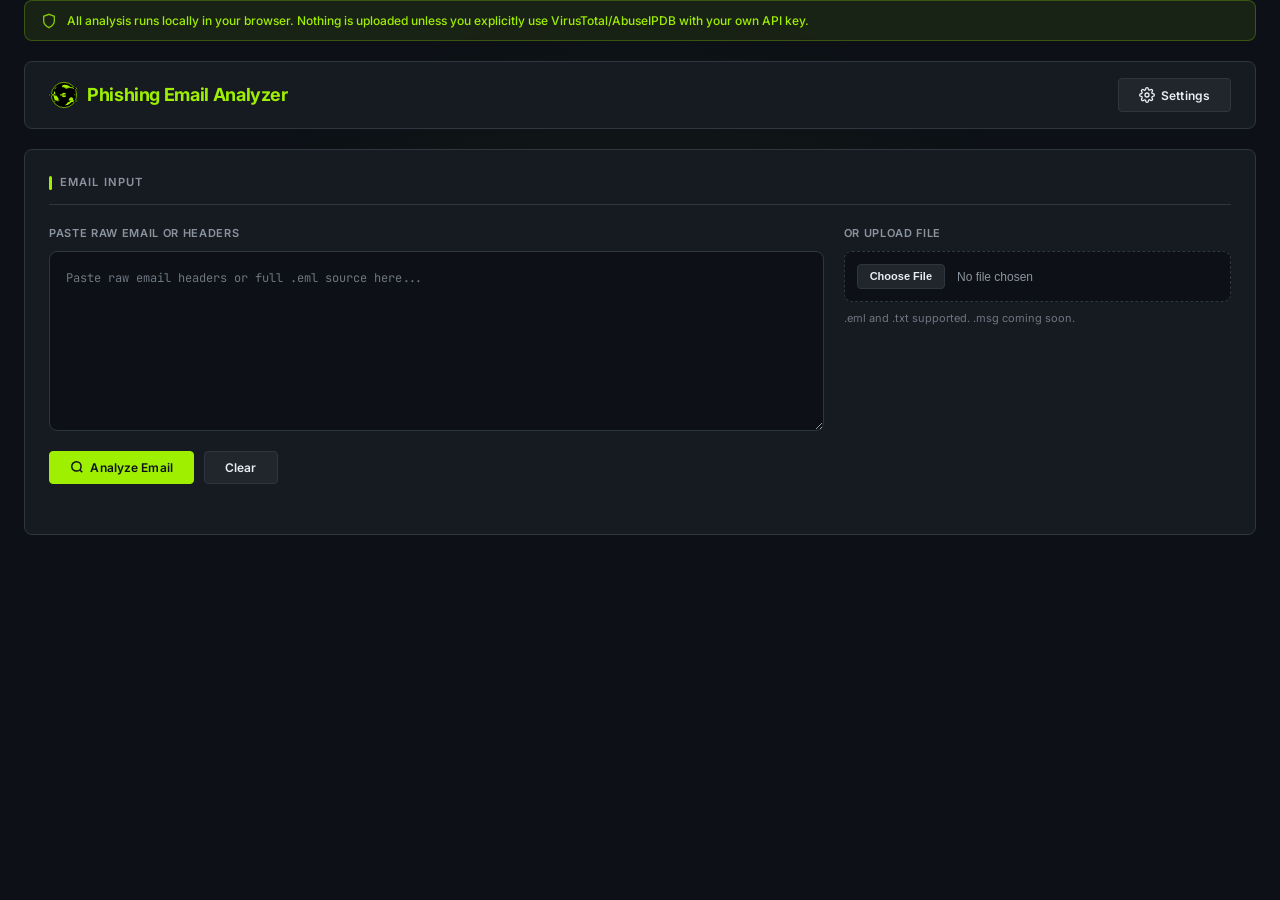
==== commit 8ae5ad2e: "Settings: theme colour picker for the green accent, with reset Only the accent/green tokens change; " ====
--- a/index.html
+++ b/index.html
@@ -40,8 +40,30 @@
 
       <!-- Header -->
       <header class="app-header">
-        <h1><img src="favicon.svg" alt="" class="app-logo" width="30" height="30" />Phishing Email Analyzer</h1>
-        <button id="settings-btn" class="btn btn-secondary" title="Settings">
+        <h1><svg class="app-logo" viewBox="-5 -5 110 110" width="30" height="30" aria-hidden="true">
+            <!-- favicon.svg inlined so the logo follows the theme colour -->
+            <defs>
+              <g id="logo-eye">
+                <circle cx="50" cy="50" r="48" fill="#000"/>
+                <circle cx="50" cy="50" r="46.5" fill="none" stroke="currentColor" stroke-width="2.5"/>
+                <g id="logo-t" fill="currentColor">
+                  <path d="M50 12A38 38 0 0 1 81 28Q69 22 50 26Z"/>
+                  <circle cx="50" cy="19" r="7"/>
+                </g>
+                <use href="#logo-t" transform="rotate(120 50 50)"/>
+                <use href="#logo-t" transform="rotate(240 50 50)"/>
+                <circle cx="50" cy="50" r="8" fill="currentColor"/>
+              </g>
+              <clipPath id="logo-s1"><rect x="-10" y="22" width="120" height="7"/></clipPath>
+              <clipPath id="logo-s2"><rect x="-10" y="47" width="120" height="5"/></clipPath>
+              <clipPath id="logo-s3"><rect x="-10" y="70" width="120" height="6"/></clipPath>
+            </defs>
+            <use href="#logo-eye"/>
+            <g clip-path="url(#logo-s1)"><use href="#logo-eye" x="7"/></g>
+            <g clip-path="url(#logo-s2)"><use href="#logo-eye" x="-6"/></g>
+            <g clip-path="url(#logo-s3)"><use href="#logo-eye" x="5"/></g>
+          </svg>Phishing Email Analyzer</h1>
+        <button id="settings-btn" class="btn btn-secondary" title="Settings" aria-label="Settings">
           <svg
             width="16"
             height="16"
@@ -55,7 +77,7 @@
               d="M19.4 15a1.65 1.65 0 0 0 .33 1.82l.06.06a2 2 0 0 1 0 2.83 2 2 0 0 1-2.83 0l-.06-.06a1.65 1.65 0 0 0-1.82-.33 1.65 1.65 0 0 0-1 1.51V21a2 2 0 0 1-2 2 2 2 0 0 1-2-2v-.09A1.65 1.65 0 0 0 9 19.4a1.65 1.65 0 0 0-1.82.33l-.06.06a2 2 0 0 1-2.83 0 2 2 0 0 1 0-2.83l.06-.06a1.65 1.65 0 0 0 .33-1.82 1.65 1.65 0 0 0-1.51-1H3a2 2 0 0 1-2-2 2 2 0 0 1 2-2h.09A1.65 1.65 0 0 0 4.6 9a1.65 1.65 0 0 0-.33-1.82l-.06-.06a2 2 0 0 1 0-2.83 2 2 0 0 1 2.83 0l.06.06a1.65 1.65 0 0 0 1.82.33H9a1.65 1.65 0 0 0 1-1.51V3a2 2 0 0 1 2-2 2 2 0 0 1 2 2v.09a1.65 1.65 0 0 0 1 1.51 1.65 1.65 0 0 0 1.82-.33l.06-.06a2 2 0 0 1 2.83 0 2 2 0 0 1 0 2.83l-.06.06a1.65 1.65 0 0 0-.33 1.82V9a1.65 1.65 0 0 0 1.51 1H21a2 2 0 0 1 2 2 2 2 0 0 1-2 2h-.09a1.65 1.65 0 0 0-1.51 1z"
             />
           </svg>
-          Settings
+          <span class="btn-label">Settings</span>
         </button>
       </header>
 
@@ -88,6 +110,29 @@
           <button id="clear-btn" class="btn btn-secondary">Clear</button>
         </div>
         <div id="input-status" class="status-message"></div>
+      </section>
+
+      <!-- Export: sits directly above the results it exports -->
+      <section id="export-section" class="export-bar hidden" aria-label="Export report">
+        <div class="export-info">
+          <svg width="18" height="18" viewBox="0 0 24 24" fill="none" stroke="currentColor" stroke-width="2" aria-hidden="true"><path d="M21 15v4a2 2 0 0 1-2 2H5a2 2 0 0 1-2-2v-4"/><polyline points="7 10 12 15 17 10"/><line x1="12" y1="15" x2="12" y2="3"/></svg>
+          <div>
+            <div class="export-title">Export IOC report</div>
+            <div class="export-subtitle">All indicators defanged · generated locally · includes any lookups you ran</div>
+          </div>
+        </div>
+        <div class="export-controls">
+          <fieldset class="export-formats">
+            <legend class="visually-hidden">Formats</legend>
+            <label class="export-chip"><input type="checkbox" id="export-html" checked /><span>HTML report</span><small>.html</small></label>
+            <label class="export-chip"><input type="checkbox" id="export-csv" checked /><span>CSV</span><small>.csv</small></label>
+          </fieldset>
+          <label class="export-raw" title="Adds an indicator_raw column with the original, live values — for importing into tooling"><input type="checkbox" id="export-raw" /> Raw values column in CSV</label>
+          <div class="export-actions">
+            <button id="export-download" class="btn btn-primary" type="button">Download</button>
+          </div>
+        </div>
+        <div id="export-status" class="export-status" role="status" aria-live="polite"></div>
       </section>
 
       <!-- Quick Summary -->
@@ -177,6 +222,16 @@
               </small>
             </div>
 
+            <div class="setting-field">
+              <label for="accent-color">Theme colour</label>
+              <div class="theme-row">
+                <input type="color" id="accent-color" value="#9fef00" />
+                <code id="accent-value">#9fef00</code>
+                <button id="reset-accent" class="btn btn-secondary" type="button">Reset</button>
+              </div>
+              <small>Changes the green accent only. Applied instantly and saved in this browser.</small>
+            </div>
+
             <div class="setting-actions">
               <button id="save-settings" class="btn btn-primary">
                 Save Settings
--- a/styles/main.css
+++ b/styles/main.css
@@ -120,9 +120,11 @@
   top: 0;
   left: 50%;
   transform: translateX(-50%);
-  width: 800px;
+  /* Capped to the viewport: a fixed 800px element widened the page on phones,
+     where body's overflow-x:hidden does not stop the viewport scrolling. */
+  width: min(800px, 100vw);
   height: 400px;
-  background: radial-gradient(ellipse at center, rgba(159, 239, 0, 0.03) 0%, transparent 70%);
+  background: radial-gradient(ellipse at center, color-mix(in srgb, var(--accent) 3%, transparent) 0%, transparent 70%);
   pointer-events: none;
   z-index: 0;
 }
@@ -172,6 +174,7 @@
 }
 /* The logo takes the place of the old ">" prompt mark. */
 .app-logo {
+  color: var(--accent);
   width: 30px;
   height: 30px;
   flex-shrink: 0;
@@ -319,7 +322,7 @@
 }
 .btn-primary {
   background: var(--accent);
-  color: #0d1117;
+  color: var(--accent-contrast, #0d1117);
   border-color: var(--accent);
 }
 .btn-primary:hover {
@@ -405,9 +408,70 @@
 /* ===== SUMMARY GRID ===== */
 .summary-top-row {
   display: grid;
-  grid-template-columns: 2fr 1fr;
+  grid-template-columns: 1fr 1fr;
   gap: 1rem;
   margin-bottom: 1rem;
+}
+/* Grid children default to min-width:auto, so one wide child widens its whole
+   track past the viewport. */
+.summary-top-row > *,
+.summary-bottom-row > * {
+  min-width: 0;
+}
+
+/* ===== VERDICT STRIP (top of summary) ===== */
+.summary-verdict {
+  border: 1px solid var(--border);
+  border-left-width: 4px;
+  border-radius: var(--radius-lg);
+  padding: 0.875rem 1.25rem;
+  margin-bottom: 1rem;
+  display: grid;
+  grid-template-columns: auto 1fr;
+  gap: 0.25rem 1.5rem;
+  align-items: center;
+}
+.summary-verdict.tier-high { background: var(--red-bg); border-color: var(--red-border); border-left-color: var(--red); }
+.summary-verdict.tier-medium { background: var(--yellow-bg); border-color: var(--yellow-border); border-left-color: var(--yellow); }
+.summary-verdict.tier-low { background: var(--green-bg); border-color: var(--green-border); border-left-color: var(--green); }
+.summary-verdict-main {
+  display: flex;
+  flex-direction: column;
+  line-height: 1.15;
+}
+.summary-verdict-tier {
+  font-size: 1.35rem;
+  font-weight: 800;
+  letter-spacing: -0.02em;
+}
+.tier-high .summary-verdict-tier { color: var(--red); }
+.tier-medium .summary-verdict-tier { color: var(--yellow); }
+.tier-low .summary-verdict-tier { color: var(--green); }
+.summary-verdict-score {
+  font-family: "JetBrains Mono", monospace;
+  font-size: 12px;
+  color: var(--text-secondary);
+}
+.summary-verdict-reasons {
+  list-style: none;
+  font-size: 12px;
+  color: var(--text);
+}
+.summary-verdict-reasons li::before {
+  content: "›";
+  color: var(--text-muted);
+  margin-right: 0.5rem;
+}
+.summary-caveat,
+.verdict-caveat {
+  grid-column: 1 / -1;
+  font-size: 12px;
+  color: var(--yellow);
+  margin-top: 0.375rem;
+}
+.verdict-caveat {
+  max-width: 640px;
+  margin: 0.5rem auto 0;
 }
 .summary-bottom-row {
   display: grid;
@@ -513,19 +577,21 @@
   color: var(--accent);
   opacity: 0.7;
 }
+/* Counters share the row evenly instead of wrapping onto a second line, which
+   made this card twice the height of the Authentication card beside it. */
 .ioc-count-grid {
   display: flex;
-  gap: 0.75rem;
-  flex-wrap: wrap;
+  gap: 0.5rem;
 }
 .ioc-count-item {
+  flex: 1 1 0;
+  min-width: 0;
   display: flex;
   flex-direction: column;
   align-items: center;
-  padding: 0.5rem 0.75rem;
+  padding: 0.5rem 0.25rem;
   background: var(--bg-surface);
   border-radius: var(--radius-md);
-  min-width: 60px;
   border: 1px solid var(--border);
 }
 .ioc-count-item.high {
@@ -611,7 +677,10 @@
   font-size: 12px;
   color: var(--text);
   text-align: right;
-  word-break: break-all;
+  /* Break long unbroken tokens only when they must; break-all split ordinary
+     words mid-word ("Differs from From d/omain"). */
+  overflow-wrap: anywhere;
+  min-width: 0;
 }
 .summary-row .value.mono {
   font-family: "JetBrains Mono", "Roboto Mono", monospace;
@@ -668,31 +737,51 @@
   margin-bottom: 1rem;
   font-family: "JetBrains Mono", monospace;
 }
-.verdict-reasons {
-  display: flex;
-  flex-wrap: wrap;
-  gap: 0.5rem;
-  justify-content: center;
-}
-.reason-tag {
-  background: var(--bg-elevated);
-  padding: 0.3rem 0.75rem;
-  border-radius: var(--radius-sm);
-  font-size: 11px;
-  border: 1px solid var(--border);
-  color: var(--text-secondary);
-}
-
-/* Score breakdown */
+/* Score breakdown: one column per category, bar above its own reasons */
 .score-breakdown {
   display: grid;
   grid-template-columns: repeat(3, 1fr);
-  gap: 1rem;
+  gap: 1.25rem;
 }
 .score-item {
   display: flex;
   flex-direction: column;
   gap: 0.5rem;
+  min-width: 0;
+}
+.score-head {
+  display: flex;
+  justify-content: space-between;
+  align-items: baseline;
+}
+.score-reasons {
+  list-style: none;
+  display: flex;
+  flex-direction: column;
+  gap: 0.35rem;
+  font-size: 12px;
+  color: var(--text);
+}
+.score-reasons li {
+  padding-left: 0.875rem;
+  position: relative;
+  overflow-wrap: anywhere;
+}
+.score-reasons li::before {
+  content: "";
+  position: absolute;
+  left: 0;
+  top: 0.55em;
+  width: 5px;
+  height: 5px;
+  border-radius: 50%;
+  background: var(--text-muted);
+}
+.score-reasons li.none {
+  color: var(--text-muted);
+}
+.score-reasons li.none::before {
+  display: none;
 }
 .score-label {
   font-size: 10px;
@@ -712,8 +801,12 @@
   background: var(--accent);
   border-radius: 3px;
   transition: width 0.4s ease;
-  box-shadow: 0 0 8px var(--accent-glow);
-}
+}
+/* Coloured by severity: in this design green means "pass", so a full green
+   risk bar read as reassurance. */
+.score-fill.high { background: var(--red); }
+.score-fill.medium { background: var(--yellow); }
+.score-fill.low { background: var(--green); }
 .score-value {
   font-size: 12px;
   color: var(--text-secondary);
@@ -1235,6 +1328,10 @@
   background: var(--blue-bg);
   color: var(--blue);
 }
+mark.lang-highlight.bec {
+  background: var(--purple-bg);
+  color: var(--purple);
+}
 mark.lang-highlight.credential {
   background: var(--purple-bg);
   color: var(--purple);
@@ -1289,6 +1386,12 @@
 mark.highlight-financial {
   background: var(--blue-bg);
   color: var(--blue);
+  padding: 0.1rem 0.2rem;
+  border-radius: 2px;
+}
+mark.highlight-bec {
+  background: var(--purple-bg);
+  color: var(--purple);
   padding: 0.1rem 0.2rem;
   border-radius: 2px;
 }
@@ -1510,7 +1613,7 @@
   font-family: "Inter", sans-serif;
 }
 .btn-rescan:hover {
-  background: rgba(159, 239, 0, 0.15);
+  background: var(--accent-glow);
   border-color: var(--accent);
   box-shadow: 0 0 10px var(--accent-glow);
 }
@@ -1636,6 +1739,24 @@
 .setting-field small a:hover {
   text-decoration: underline;
 }
+.theme-row {
+  display: flex;
+  align-items: center;
+  gap: 0.625rem;
+}
+.setting-field .theme-row input[type="color"] {
+  width: 44px;
+  height: 36px;
+  padding: 2px;
+  cursor: pointer;
+  flex-shrink: 0;
+}
+.theme-row code {
+  font-family: "JetBrains Mono", monospace;
+  font-size: 12px;
+  color: var(--text-secondary);
+  min-width: 5.5em;
+}
 .setting-actions {
   display: flex;
   gap: 0.625rem;
@@ -1675,6 +1796,12 @@
   .summary-bottom-row {
     grid-template-columns: 1fr;
   }
+  .summary-verdict {
+    grid-template-columns: 1fr;
+  }
+  .score-breakdown {
+    grid-template-columns: 1fr;
+  }
   .auth-badges-row {
     gap: 0.35rem;
   }
@@ -1682,11 +1809,13 @@
     font-size: 10px;
     padding: 0.25rem 0.5rem;
   }
+  /* On a phone five counters cannot share one row; let them wrap. */
   .ioc-count-grid {
     gap: 0.5rem;
+    flex-wrap: wrap;
   }
   .ioc-count-item {
-    min-width: 50px;
+    flex: 1 1 56px;
     padding: 0.4rem 0.5rem;
   }
   .app-header {
@@ -1722,7 +1851,8 @@
 .table-scroll > table {
   min-width: 100%;
 }
-.ioc-table .ioc-value-cell {
+.ioc-table .ioc-value-cell,
+.ioc-table td.mono {
   max-width: 520px;
   word-break: break-all;
   overflow-wrap: anywhere;
@@ -1776,7 +1906,7 @@
   color: var(--text-muted);
 }
 .align-verdict.verified {
-  color: #22c55e;
+  color: var(--green);
 }
 .align-verdict.malicious {
   color: #ef4444;
@@ -1834,25 +1964,10 @@
    The originating IP is the analyst's first pivot, so it gets its own
    full-width card with lookup buttons rather than a truncated line in a
    three-across grid. */
+/* Background, border and header come from .summary-card, so it matches the
+   cards above it instead of sitting on a lighter surface. */
 .summary-ip-card {
-  background: var(--bg-surface, #111);
-  border: 1px solid var(--border);
-  border-radius: 8px;
-  padding: 0.875rem 1rem;
-  margin-top: 0.75rem;
-}
-.summary-ip-card .card-header {
-  display: flex;
-  align-items: center;
-  gap: 0.5rem;
-  margin-bottom: 0.75rem;
-  color: var(--text-muted);
-}
-.summary-ip-card .card-header h3 {
-  margin: 0;
-  font-size: 11px;
-  text-transform: uppercase;
-  letter-spacing: 0.06em;
+  margin-top: 1rem;
 }
 .ip-primary,
 .ip-secondary {
@@ -1954,8 +2069,8 @@
   font-family: "JetBrains Mono", monospace;
 }
 .api-notice.ok {
-  border-left-color: #22c55e;
-  background: rgba(34, 197, 94, 0.08);
+  border-left-color: var(--green);
+  background: var(--green-bg);
 }
 
 /* Shown in place of lookup buttons for an address no reputation service can
@@ -2021,7 +2136,7 @@
   margin-top: 0.5rem;
   overflow-wrap: anywhere;
 }
-.spf-verdict.ok { color: #22c55e; }
+.spf-verdict.ok { color: var(--green); }
 .spf-verdict.bad { color: #f59e0b; font-weight: 600; }
 
 /* ===== Alignment: spelled-out comparison ===== */
@@ -2045,3 +2160,628 @@
 .align-why.warn {
   color: #f59e0b;
 }
+
+/* ===== URL DECODERS ===== */
+.url-decode {
+  margin-top: 0.375rem;
+}
+.url-decode > summary {
+  cursor: pointer;
+  font-size: 11px;
+  color: var(--text-muted);
+  user-select: none;
+  list-style-position: inside;
+  width: fit-content;
+}
+.url-decode > summary:hover {
+  color: var(--accent);
+}
+.url-decode.has-encoding > summary {
+  color: #f59e0b;
+}
+.decode-hint {
+  margin-left: 0.5rem;
+  font-size: 10px;
+  padding: 1px 6px;
+  border-radius: 3px;
+  background: rgba(245, 158, 11, 0.12);
+  color: #f59e0b;
+}
+.decode-body {
+  margin-top: 0.5rem;
+  padding: 0.625rem;
+  border: 1px solid var(--border);
+  border-radius: 6px;
+  background: var(--bg-deep, #0a0a0a);
+}
+.decode-buttons {
+  display: flex;
+  flex-wrap: wrap;
+  gap: 0.375rem;
+}
+.decode-btn {
+  font-size: 11px;
+  padding: 3px 8px;
+  border-radius: 4px;
+  border: 1px solid var(--border);
+  background: transparent;
+  color: var(--text-muted);
+  cursor: pointer;
+  font-family: inherit;
+}
+.decode-btn:hover {
+  border-color: var(--accent);
+  color: var(--text);
+}
+.decode-btn.applies {
+  border-color: color-mix(in srgb, var(--accent) 50%, transparent);
+  color: var(--accent);
+}
+.decode-btn.active {
+  background: var(--accent);
+  border-color: var(--accent);
+  color: var(--accent-contrast, #000);
+}
+.decode-result {
+  margin-top: 0.625rem;
+}
+.decode-note {
+  font-size: 11px;
+  color: #f59e0b;
+  margin-bottom: 0.375rem;
+  overflow-wrap: anywhere;
+}
+.decode-output {
+  margin: 0 0 0.375rem;
+  padding: 0.5rem;
+  background: var(--bg-elevated);
+  border-radius: 4px;
+  font-size: 11px;
+  white-space: pre-wrap;
+  overflow-wrap: anywhere;
+  word-break: break-all;
+  color: var(--text);
+  max-height: 240px;
+  overflow-y: auto;
+}
+.decode-empty {
+  font-size: 11px;
+  color: var(--text-muted);
+}
+
+/* ===== EXPORT BAR ===== */
+.export-bar {
+  position: relative;
+  z-index: 1;
+  display: flex;
+  flex-wrap: wrap;
+  align-items: center;
+  justify-content: space-between;
+  gap: 0.875rem 1.5rem;
+  padding: 0.875rem 1.25rem;
+  margin-bottom: 1rem;
+  background: var(--bg-base);
+  border: 1px solid var(--accent-border);
+  border-radius: var(--radius-lg);
+  box-shadow: 0 0 0 1px transparent, 0 0 24px var(--accent-glow);
+}
+.export-info {
+  display: flex;
+  align-items: center;
+  gap: 0.75rem;
+  color: var(--accent);
+  min-width: 0;
+}
+.export-title {
+  font-size: 13px;
+  font-weight: 700;
+  color: var(--text);
+}
+.export-subtitle {
+  font-size: 11px;
+  color: var(--text-muted);
+}
+.export-controls {
+  display: flex;
+  flex-wrap: wrap;
+  align-items: center;
+  gap: 0.625rem 1rem;
+}
+.export-formats {
+  display: flex;
+  gap: 0.5rem;
+  border: 0;
+  padding: 0;
+  margin: 0;
+}
+.export-chip {
+  display: inline-flex;
+  align-items: center;
+  gap: 0.4rem;
+  padding: 0.4rem 0.75rem;
+  border: 1px solid var(--border);
+  border-radius: var(--radius-full);
+  background: var(--bg-elevated);
+  font-size: 12px;
+  font-weight: 600;
+  color: var(--text-secondary);
+  cursor: pointer;
+  user-select: none;
+  transition: all var(--transition);
+}
+.export-chip small {
+  font-family: "JetBrains Mono", monospace;
+  font-size: 10px;
+  font-weight: 400;
+  color: var(--text-muted);
+}
+.export-chip input {
+  accent-color: var(--accent);
+  margin: 0;
+}
+.export-chip:has(input:checked) {
+  border-color: var(--accent-border);
+  background: var(--accent-bg);
+  color: var(--accent);
+}
+.export-chip:has(input:focus-visible) {
+  outline: 2px solid var(--accent);
+  outline-offset: 2px;
+}
+.export-raw {
+  display: inline-flex;
+  align-items: center;
+  gap: 0.4rem;
+  font-size: 11px;
+  color: var(--text-muted);
+  cursor: pointer;
+}
+.export-raw input {
+  accent-color: var(--accent);
+  margin: 0;
+}
+.export-raw.disabled {
+  opacity: 0.4;
+  cursor: not-allowed;
+}
+.export-actions {
+  display: flex;
+  gap: 0.5rem;
+}
+.export-actions .btn:disabled {
+  opacity: 0.4;
+  cursor: not-allowed;
+}
+.export-status {
+  flex-basis: 100%;
+  font-size: 11px;
+  min-height: 0;
+}
+.export-status:empty {
+  display: none;
+}
+.export-status.ok {
+  color: var(--accent);
+}
+.export-status.error {
+  color: var(--red);
+}
+.visually-hidden {
+  position: absolute;
+  width: 1px;
+  height: 1px;
+  overflow: hidden;
+  clip: rect(0 0 0 0);
+  white-space: nowrap;
+}
+@media (max-width: 768px) {
+  .export-controls,
+  .export-actions {
+    width: 100%;
+  }
+  .export-actions .btn {
+    flex: 1;
+    justify-content: center;
+  }
+}
+
+/* ===== HEADERS: two views ===== */
+.headers-views {
+  display: flex;
+  flex-direction: column;
+  gap: 0.625rem;
+}
+.headers-count {
+  margin-left: 0.5rem;
+  font-weight: 400;
+  color: var(--text-muted);
+}
+.headers-toolbar {
+  display: flex;
+  align-items: flex-start;
+  justify-content: space-between;
+  gap: 0.75rem;
+  margin-bottom: 0.625rem;
+}
+.headers-toolbar .btn-sm {
+  flex-shrink: 0;
+  margin-left: auto;
+}
+.headers-note {
+  font-size: 11px;
+  color: var(--text-muted);
+  line-height: 1.5;
+  max-width: 720px;
+}
+.headers-table .header-index {
+  width: 2.5rem;
+  color: var(--text-muted);
+  font-family: "JetBrains Mono", monospace;
+  font-size: 11px;
+  text-align: right;
+}
+.headers-ordered tr.hdr-received td:first-child {
+  box-shadow: inset 3px 0 0 var(--blue);
+}
+.headers-ordered tr.hdr-auth td:first-child {
+  box-shadow: inset 3px 0 0 var(--purple);
+}
+.hdr-tag {
+  display: inline-block;
+  margin-left: 0.4rem;
+  padding: 0 5px;
+  border-radius: 3px;
+  font-size: 10px;
+  font-weight: 500;
+  color: var(--blue);
+  background: var(--blue-bg);
+  white-space: nowrap;
+}
+
+/* ===== MOBILE =====
+   Measured at 375px with a realistic message: tables needed up to 810px of
+   sideways scrolling, nearly every button was under 36px tall, and around 80
+   labels rendered at 9–10px. */
+@media (max-width: 768px) {
+  /* --- Tables become stacked cards: no sideways scrolling on a phone --- */
+  .table-scroll {
+    overflow-x: visible;
+  }
+  .ioc-table,
+  .alignment-table,
+  .headers-table {
+    display: block;
+    width: 100%;
+    min-width: 0 !important;
+  }
+  .ioc-table thead,
+  .alignment-table thead,
+  .headers-table thead {
+    display: none;
+  }
+  .ioc-table tbody,
+  .ioc-table tr,
+  .ioc-table td,
+  .alignment-table tbody,
+  .alignment-table tr,
+  .alignment-table td,
+  .headers-table tbody,
+  .headers-table tr,
+  .headers-table td {
+    display: block;
+    width: 100%;
+    max-width: none;
+  }
+  .ioc-table tr:not(.lookup-result-row),
+  .alignment-table tr {
+    border: 1px solid var(--border);
+    border-radius: var(--radius-lg);
+    background: var(--bg-elevated);
+    padding: 0.625rem 0.75rem;
+    margin-bottom: 0.5rem;
+  }
+  .ioc-table td,
+  .alignment-table td {
+    border: 0 !important;
+    padding: 0.2rem 0 !important;
+    background: transparent !important;
+  }
+  .ioc-table tr:hover td,
+  .alignment-table tr:hover td,
+  .headers-table tr:hover td {
+    background: transparent;
+  }
+  .ioc-table td:empty {
+    display: none;
+  }
+  .ioc-table .ioc-actions {
+    display: flex;
+    flex-wrap: wrap;
+    gap: 0.4rem;
+    white-space: normal;
+    padding-top: 0.5rem !important;
+  }
+  .ioc-lookup-btns {
+    display: contents;
+  }
+  .ioc-table tr.lookup-result-row {
+    margin: -0.25rem 0 0.75rem;
+  }
+  .ioc-table td[data-label]::before {
+    content: attr(data-label);
+    display: block;
+    font-family: "Inter", sans-serif;
+    font-size: 11px;
+    text-transform: uppercase;
+    letter-spacing: 0.05em;
+    color: var(--text-muted);
+    margin-bottom: 0.15rem;
+  }
+  .align-side {
+    white-space: normal;
+  }
+  .align-op {
+    margin: 0 0.35rem;
+  }
+
+  /* Headers: name above value instead of a fixed 180px name column */
+  .headers-table tr {
+    padding: 0.5rem 0;
+    border-bottom: 1px solid var(--border-light);
+  }
+  .headers-table td {
+    border: 0 !important;
+    padding: 0.1rem 0.25rem !important;
+  }
+  .headers-table .header-name {
+    width: auto;
+    white-space: normal;
+  }
+  .headers-table .header-index {
+    display: none;
+  }
+  .headers-ordered tr.hdr-received,
+  .headers-ordered tr.hdr-auth {
+    padding-left: 0.5rem;
+  }
+  .headers-ordered tr.hdr-received {
+    box-shadow: inset 3px 0 0 var(--blue);
+  }
+  .headers-ordered tr.hdr-auth {
+    box-shadow: inset 3px 0 0 var(--purple);
+  }
+  .headers-ordered tr td:first-child {
+    box-shadow: none;
+  }
+  .headers-scroll {
+    max-height: 70vh;
+  }
+  .headers-toolbar {
+    flex-direction: column;
+  }
+  .headers-toolbar .btn-sm {
+    margin-left: 0;
+    width: 100%;
+  }
+  .headers-count {
+    display: block;
+    margin-left: 0;
+  }
+
+  /* --- Tap targets: at least 40px tall --- */
+  .btn,
+  .btn-sm,
+  .btn-ioc-lookup,
+  .btn-rescan,
+  .decode-btn,
+  .tab-btn,
+  .export-chip {
+    min-height: 40px;
+  }
+  .btn-close {
+    min-width: 40px;
+    min-height: 40px;
+  }
+  .btn-sm,
+  .btn-ioc-lookup,
+  .decode-btn {
+    display: inline-flex;
+    align-items: center;
+    justify-content: center;
+    padding-left: 0.75rem;
+    padding-right: 0.75rem;
+  }
+  .url-decode > summary,
+  .headers-details > .headers-summary {
+    padding-top: 0.75rem;
+    padding-bottom: 0.75rem;
+  }
+  .ip-actions {
+    width: 100%;
+  }
+  .ip-actions > * {
+    flex: 1;
+  }
+
+  /* --- Legible text: nothing below 11px --- */
+  small,
+  th,
+  .auth-badge-pill,
+  .ioc-count-label,
+  .score-label,
+  .spf-src-name,
+  .spf-src-result,
+  .mech-source,
+  .align-note,
+  .align-why,
+  .hop-tag,
+  .hdr-tag,
+  .decode-hint,
+  .risk-tag,
+  .hash-label,
+  .hash-val,
+  .att-meta,
+  .lang-phrase,
+  .lang-flags-section h4,
+  .export-chip small {
+    font-size: 11px;
+  }
+  .ioc-table .mono,
+  .header-value.mono,
+  .decode-output {
+    font-size: 12px;
+  }
+
+  /* --- Density --- */
+  .verdict-box {
+    padding: 1.25rem 1rem;
+  }
+  .modal-content {
+    width: calc(100% - 1.5rem);
+    max-height: calc(100vh - 1.5rem);
+  }
+  .received-hop {
+    padding: 0.625rem;
+  }
+}
+
+@media (max-width: 480px) {
+  /* Icon-only Settings button so the title stays on one line */
+  #settings-btn .btn-label {
+    display: none;
+  }
+  #settings-btn {
+    min-width: 40px;
+    justify-content: center;
+    padding-left: 0.625rem;
+    padding-right: 0.625rem;
+  }
+  .app-header h1 {
+    min-width: 0;
+    white-space: nowrap;
+    overflow: hidden;
+    text-overflow: ellipsis;
+  }
+  .trust-banner {
+    font-size: 11px;
+    align-items: flex-start;
+  }
+}
+
+/* The URL cell breaks anywhere so long URLs fit; the decoder summary and its
+   hint are ordinary words and must not inherit that ("redirec / t"). */
+.url-decode > summary,
+.decode-hint,
+.decode-btn,
+.decode-note,
+.ioc-hashes .att-meta {
+  word-break: normal;
+  overflow-wrap: break-word;
+}
+@media (max-width: 768px) {
+  .decode-hint {
+    display: table;
+    margin: 0.35rem 0 0;
+  }
+}
+
+/* ===== SUMMARY: LANGUAGE CARD ===== */
+.summary-lang-card {
+  margin-top: 1rem;
+}
+.summary-lang-card .card-header .lang-total {
+  margin-left: auto;
+  font-size: 11px;
+  font-family: "JetBrains Mono", monospace;
+  color: var(--text-muted);
+}
+.lang-groups {
+  display: grid;
+  grid-template-columns: repeat(auto-fit, minmax(220px, 1fr));
+  gap: 0.75rem;
+}
+.lang-group {
+  min-width: 0;
+}
+.lang-group-head {
+  display: flex;
+  align-items: center;
+  justify-content: space-between;
+  margin-bottom: 0.4rem;
+}
+.lang-group-name {
+  font-size: 11px;
+  font-weight: 600;
+  text-transform: uppercase;
+  letter-spacing: 0.06em;
+  color: var(--text-secondary);
+}
+.lang-group-count {
+  font-family: "JetBrains Mono", monospace;
+  font-size: 11px;
+  font-weight: 700;
+  padding: 0 7px;
+  border-radius: var(--radius-full);
+  border: 1px solid;
+}
+.lang-group-count.bad { color: var(--red); background: var(--red-bg); border-color: var(--red-border); }
+.lang-group-count.warn { color: var(--yellow); background: var(--yellow-bg); border-color: var(--yellow-border); }
+.lang-chips {
+  display: flex;
+  flex-wrap: wrap;
+  gap: 0.35rem;
+}
+.lang-chip {
+  display: inline-flex;
+  align-items: center;
+  gap: 0.35rem;
+  font-size: 12px;
+  padding: 0.2rem 0.55rem;
+  border-radius: var(--radius-sm);
+  border: 1px solid;
+  overflow-wrap: anywhere;
+}
+.lang-chip b {
+  font-family: "JetBrains Mono", monospace;
+  font-size: 10px;
+  opacity: 0.8;
+}
+.lang-chip.bad { color: var(--red); background: var(--red-bg); border-color: var(--red-border); }
+.lang-chip.warn { color: var(--yellow); background: var(--yellow-bg); border-color: var(--yellow-border); }
+.lang-empty {
+  font-size: 12px;
+  color: var(--text-muted);
+}
+.lang-empty.verified {
+  color: var(--green);
+}
+@media (max-width: 768px) {
+  .lang-chip b {
+    font-size: 11px;
+  }
+}
+
+/* ===== SENDER IP + LANGUAGE ROW ===== */
+.summary-split {
+  display: grid;
+  grid-template-columns: 1fr 1fr;
+  gap: 1rem;
+  margin-top: 1rem;
+  align-items: stretch;
+}
+.summary-split > * {
+  min-width: 0;
+}
+.summary-split > .summary-ip-card,
+.summary-split > .summary-lang-card {
+  margin-top: 0;
+}
+/* Half width: categories stack two-up instead of four across. */
+.summary-split .lang-groups {
+  grid-template-columns: repeat(auto-fit, minmax(160px, 1fr));
+}
+@media (max-width: 768px) {
+  .summary-split {
+    grid-template-columns: 1fr;
+  }
+}
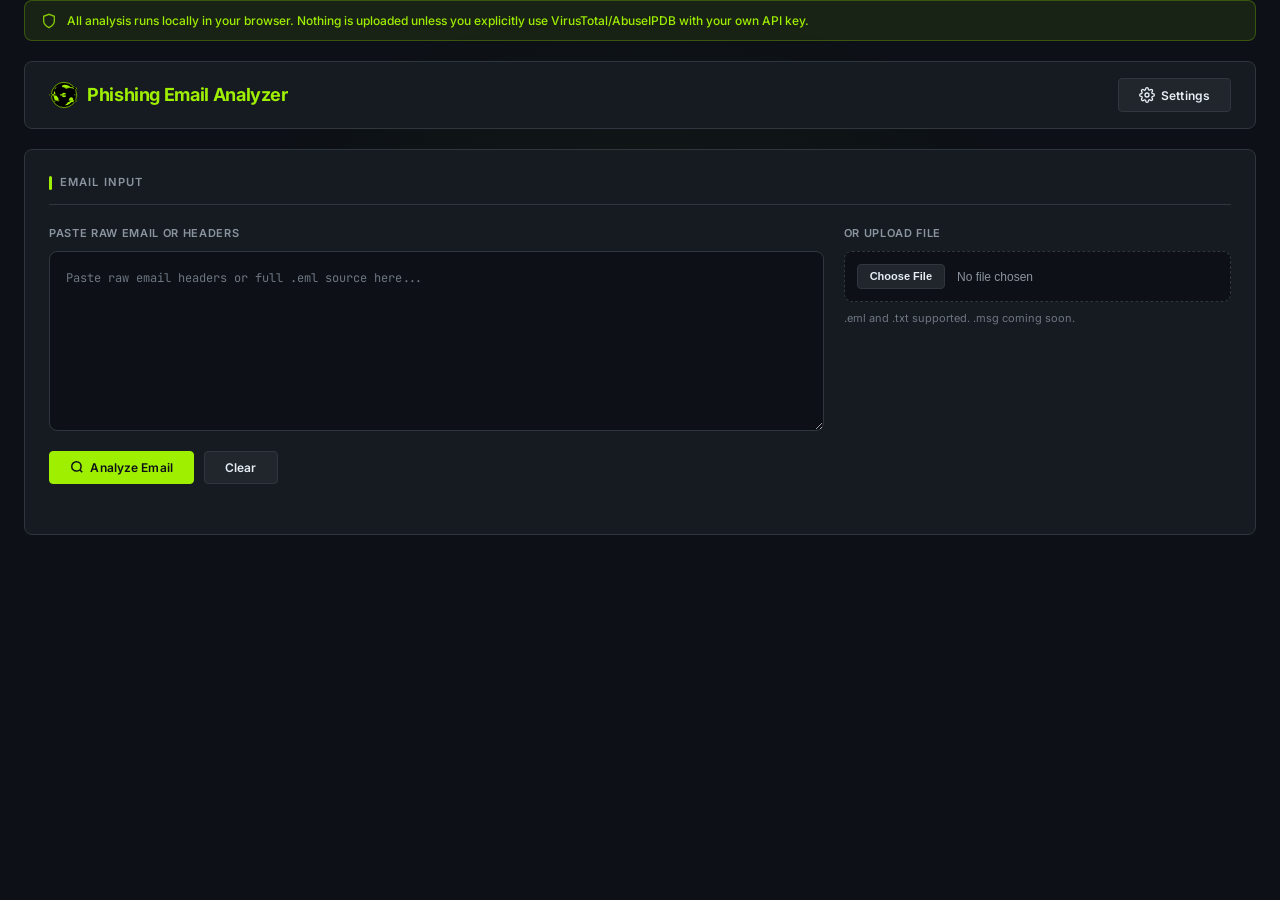
==== commit 5dbf2686: "Harden the app: CSP, no inline handlers, self-hosted fonts, loopback bind, relay allow-list, optiona" ====
--- a/index.html
+++ b/index.html
@@ -10,12 +10,16 @@
     <link rel="icon" href="favicon-32.png" sizes="32x32" type="image/png" />
     <link rel="icon" href="favicon.svg" type="image/svg+xml" />
     <link rel="apple-touch-icon" href="apple-touch-icon.png" />
-    <link rel="preconnect" href="https://fonts.googleapis.com" />
-    <link rel="preconnect" href="https://fonts.gstatic.com" crossorigin />
-    <link
-      href="https://fonts.googleapis.com/css2?family=Inter:wght@400;500;600;700;800&family=JetBrains+Mono:wght@400;500;600;700&display=swap"
-      rel="stylesheet"
+    <!-- Nothing loads from a third party: the fonts ship with the app, and the
+         policy below bans remote script, frames, objects and form posts, so an
+         escaping mistake anywhere in the app cannot become code execution.
+         connect-src stays open because lookups go to whatever relay the user
+         configured; every other fetch target is same-origin. -->
+    <meta
+      http-equiv="Content-Security-Policy"
+      content="default-src 'self'; script-src 'self'; style-src 'self' 'unsafe-inline'; img-src 'self' data:; font-src 'self'; connect-src *; frame-src 'self'; object-src 'none'; base-uri 'none'; form-action 'none'"
     />
+    <link rel="stylesheet" href="styles/fonts.css" />
     <link rel="stylesheet" href="styles/main.css" />
   </head>
   <body>
@@ -208,6 +212,17 @@
               <small>Used for IP address reputation lookups</small>
             </div>
 
+            <div class="setting-field">
+              <label class="setting-check">
+                <input type="checkbox" id="remember-keys" checked />
+                <span>Remember my keys in this browser</span>
+              </label>
+              <small>
+                Unchecked, the keys stay in memory only and are gone when you
+                close the tab — nothing is written to this browser's storage.
+              </small>
+            </div>
+
             <div class="setting-field" id="proxy-field">
               <label for="cors-proxy-url">CORS Proxy URL (optional)</label>
               <input
--- a/styles/fonts.css
+++ b/styles/fonts.css
@@ -0,0 +1,5 @@
+/* Inter and JetBrains Mono (SIL Open Font License 1.1), self-hosted so the app loads nothing from a third party. */
+@font-face{font-family: 'Inter'; font-style: normal; font-weight: 400 800; font-display: swap; src: url(../fonts/inter-latin-ext.woff2) format('woff2'); unicode-range: U+0100-02BA, U+02BD-02C5, U+02C7-02CC, U+02CE-02D7, U+02DD-02FF, U+0304, U+0308, U+0329, U+1D00-1DBF, U+1E00-1E9F, U+1EF2-1EFF, U+2020, U+20A0-20AB, U+20AD-20C0, U+2113, U+2C60-2C7F, U+A720-A7FF;}
+@font-face{font-family: 'Inter'; font-style: normal; font-weight: 400 800; font-display: swap; src: url(../fonts/inter-latin.woff2) format('woff2'); unicode-range: U+0000-00FF, U+0131, U+0152-0153, U+02BB-02BC, U+02C6, U+02DA, U+02DC, U+0304, U+0308, U+0329, U+2000-206F, U+20AC, U+2122, U+2191, U+2193, U+2212, U+2215, U+FEFF, U+FFFD;}
+@font-face{font-family: 'JetBrains Mono'; font-style: normal; font-weight: 400 700; font-display: swap; src: url(../fonts/jetbrains-mono-latin-ext.woff2) format('woff2'); unicode-range: U+0100-02BA, U+02BD-02C5, U+02C7-02CC, U+02CE-02D7, U+02DD-02FF, U+0304, U+0308, U+0329, U+1D00-1DBF, U+1E00-1E9F, U+1EF2-1EFF, U+2020, U+20A0-20AB, U+20AD-20C0, U+2113, U+2C60-2C7F, U+A720-A7FF;}
+@font-face{font-family: 'JetBrains Mono'; font-style: normal; font-weight: 400 700; font-display: swap; src: url(../fonts/jetbrains-mono-latin.woff2) format('woff2'); unicode-range: U+0000-00FF, U+0131, U+0152-0153, U+02BB-02BC, U+02C6, U+02DA, U+02DC, U+0304, U+0308, U+0329, U+2000-206F, U+20AC, U+2122, U+2191, U+2193, U+2212, U+2215, U+FEFF, U+FFFD;}
--- a/styles/main.css
+++ b/styles/main.css
@@ -1157,6 +1157,15 @@
   opacity: 0.7;
 }
 
+/* No API key saved: the button still works, it just opens the vendor's site. */
+.btn-ioc-lookup.no-key {
+  opacity: 0.65;
+  border-style: dashed;
+}
+.btn-ioc-lookup.no-key:hover {
+  opacity: 1;
+}
+
 /* Old button styles (kept for compatibility) */
 .btn-lookup {
   padding: 0.25rem 0.625rem;
@@ -1725,6 +1734,19 @@
   outline: none;
   border-color: var(--accent);
   box-shadow: 0 0 0 3px var(--accent-glow);
+}
+.setting-check {
+  display: flex;
+  align-items: center;
+  gap: 0.5rem;
+  font-weight: 600;
+  font-size: 12px;
+  color: var(--text-secondary);
+  cursor: pointer;
+}
+.setting-check input {
+  width: auto;
+  accent-color: var(--accent);
 }
 .setting-field small {
   display: block;
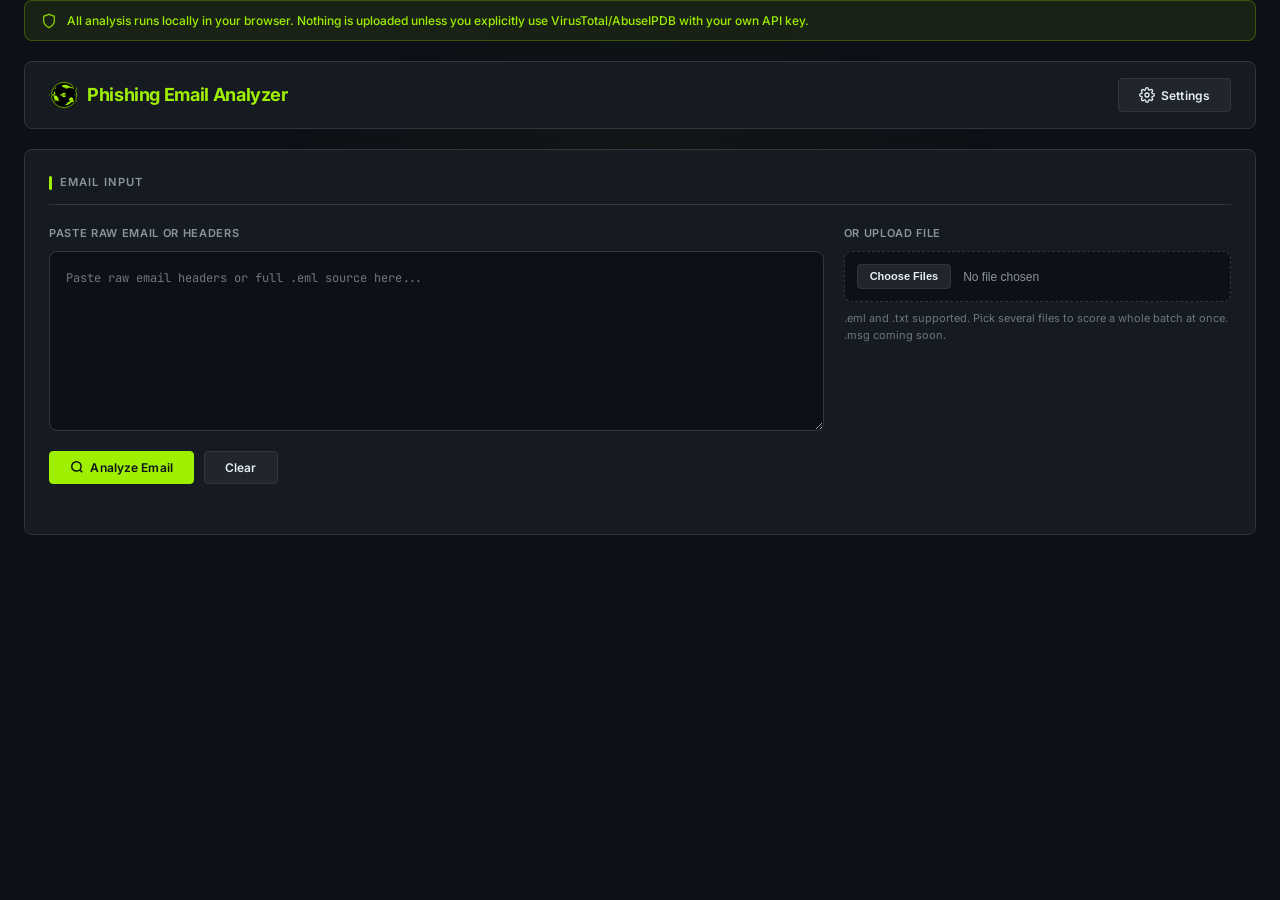
==== commit e3171e45: "Workflow: JSON export, copy-all IOCs, batch analysis; pattern-based BEC detection; new test suites -" ====
--- a/index.html
+++ b/index.html
@@ -98,9 +98,10 @@
           </div>
           <div class="input-method">
             <label for="file-upload">Or upload file</label>
-            <input type="file" id="file-upload" accept=".eml,.txt,.msg" />
+            <input type="file" id="file-upload" accept=".eml,.txt,.msg" multiple />
             <small class="file-hint"
-              >.eml and .txt supported. .msg coming soon.</small
+              >.eml and .txt supported. Pick several files to score a whole
+              batch at once. .msg coming soon.</small
             >
           </div>
         </div>
@@ -130,13 +131,22 @@
             <legend class="visually-hidden">Formats</legend>
             <label class="export-chip"><input type="checkbox" id="export-html" checked /><span>HTML report</span><small>.html</small></label>
             <label class="export-chip"><input type="checkbox" id="export-csv" checked /><span>CSV</span><small>.csv</small></label>
+            <label class="export-chip"><input type="checkbox" id="export-json" /><span>JSON</span><small>.json</small></label>
           </fieldset>
           <label class="export-raw" title="Adds an indicator_raw column with the original, live values — for importing into tooling"><input type="checkbox" id="export-raw" /> Raw values column in CSV</label>
           <div class="export-actions">
+            <button class="btn btn-secondary" type="button" data-act="copy-iocs" data-raw="0">Copy IOCs</button>
+            <button class="btn btn-secondary" type="button" data-act="copy-iocs" data-raw="1" title="Live values, for tooling">Copy raw</button>
             <button id="export-download" class="btn btn-primary" type="button">Download</button>
           </div>
         </div>
         <div id="export-status" class="export-status" role="status" aria-live="polite"></div>
+      </section>
+
+      <!-- Batch results: shown when several files are analyzed at once -->
+      <section id="batch-section" class="panel hidden">
+        <h2>Batch results</h2>
+        <div id="batch-content"></div>
       </section>
 
       <!-- Quick Summary -->
--- a/styles/main.css
+++ b/styles/main.css
@@ -2311,6 +2311,8 @@
 }
 .export-formats {
   display: flex;
+  /* Three formats no longer fit one phone row. */
+  flex-wrap: wrap;
   gap: 0.5rem;
   border: 0;
   padding: 0;
@@ -2807,3 +2809,300 @@
     grid-template-columns: 1fr;
   }
 }
+
+
+/* ===== SENDER IDENTITY (display-name and lookalike findings) ===== */
+.identity-card {
+  border: 1px solid var(--border);
+  border-radius: var(--radius-lg);
+  background: var(--bg-base);
+  padding: 0.875rem 1rem;
+  margin-bottom: 1rem;
+}
+.identity-card .card-header {
+  display: flex;
+  align-items: center;
+  gap: 0.5rem;
+  margin-bottom: 0.625rem;
+}
+.identity-card h3 {
+  font-size: 13px;
+  margin: 0;
+}
+.identity-count {
+  margin-left: auto;
+  font-family: "JetBrains Mono", monospace;
+  font-size: 11px;
+  font-weight: 700;
+  padding: 0 7px;
+  border-radius: var(--radius-full);
+  border: 1px solid;
+}
+.identity-count.high { color: var(--red); background: var(--red-bg); border-color: var(--red-border); }
+.identity-count.medium { color: var(--yellow); background: var(--yellow-bg); border-color: var(--yellow-border); }
+.identity-list {
+  list-style: none;
+  margin: 0;
+  padding: 0;
+  display: grid;
+  gap: 0.5rem;
+}
+.identity-item {
+  display: grid;
+  gap: 0.15rem;
+  padding-left: 0.75rem;
+  border-left: 3px solid var(--border);
+}
+.identity-item.high { border-left-color: var(--red); }
+.identity-item.medium { border-left-color: var(--yellow); }
+.identity-title {
+  font-weight: 600;
+  font-size: 13px;
+}
+.identity-detail {
+  font-size: 12px;
+  color: var(--text-secondary);
+  overflow-wrap: anywhere;
+}
+
+/* ===== WHOIS / registration panels ===== */
+.whois-panel {
+  margin-top: 0.5rem;
+  border: 1px solid var(--border-light);
+  border-radius: var(--radius-md);
+  background: var(--bg-deep);
+}
+.whois-panel > summary {
+  cursor: pointer;
+  padding: 0.35rem 0.625rem;
+  font-size: 11px;
+  letter-spacing: 0.04em;
+  text-transform: uppercase;
+  color: var(--text-secondary);
+  word-break: normal;
+  min-height: 28px;
+  display: flex;
+  align-items: center;
+}
+.whois-panel[open] > summary {
+  border-bottom: 1px solid var(--border-light);
+  color: var(--accent);
+}
+.whois-body {
+  padding: 0.625rem;
+  font-size: 12px;
+}
+.whois-loading {
+  color: var(--text-muted);
+  font-size: 12px;
+}
+.whois-grid {
+  display: grid;
+  grid-template-columns: max-content 1fr;
+  gap: 0.25rem 0.75rem;
+  margin: 0;
+}
+.whois-grid dt {
+  color: var(--text-muted);
+  font-size: 11px;
+  text-transform: uppercase;
+  letter-spacing: 0.04em;
+}
+.whois-grid dd {
+  margin: 0;
+  font-family: "JetBrains Mono", monospace;
+  font-size: 12px;
+  overflow-wrap: anywhere;
+}
+.whois-age {
+  display: inline-block;
+  margin-bottom: 0.5rem;
+  padding: 0.15rem 0.5rem;
+  border-radius: var(--radius-full);
+  border: 1px solid;
+  font-size: 11px;
+  font-weight: 700;
+}
+.whois-age.bad { color: var(--red); background: var(--red-bg); border-color: var(--red-border); }
+.whois-age.warn { color: var(--yellow); background: var(--yellow-bg); border-color: var(--yellow-border); }
+.whois-age.ok { color: var(--green); background: var(--green-bg); border-color: var(--green-border); }
+.whois-note {
+  font-size: 12px;
+  color: var(--text-secondary);
+}
+.whois-note.bad {
+  color: var(--red);
+}
+.whois-note code {
+  font-family: "JetBrains Mono", monospace;
+  background: var(--bg-elevated);
+  padding: 1px 5px;
+  border-radius: 3px;
+}
+
+/* ===== LIVE DNS ===== */
+.dim-note {
+  font-weight: 400;
+  font-size: 11px;
+  color: var(--text-muted);
+  margin-left: 0.5rem;
+}
+.dns-body {
+  margin-top: 0.625rem;
+  display: grid;
+  gap: 0.35rem;
+}
+.dns-verdicts {
+  display: grid;
+  gap: 0.35rem;
+  margin-bottom: 0.35rem;
+}
+.dns-verdict {
+  font-size: 12px;
+  padding: 0.4rem 0.625rem;
+  border-radius: var(--radius-md);
+  border: 1px solid;
+}
+.dns-verdict.ok { color: var(--green); background: var(--green-bg); border-color: var(--green-border); }
+.dns-verdict.warn { color: var(--yellow); background: var(--yellow-bg); border-color: var(--yellow-border); }
+.dns-verdict.bad { color: var(--red); background: var(--red-bg); border-color: var(--red-border); }
+.dns-row {
+  display: grid;
+  grid-template-columns: 110px 1fr;
+  gap: 0.5rem;
+  font-size: 12px;
+}
+.dns-label {
+  color: var(--text-muted);
+  font-size: 11px;
+  text-transform: uppercase;
+  letter-spacing: 0.04em;
+}
+.dns-value {
+  overflow-wrap: anywhere;
+}
+.dns-note {
+  font-size: 11px;
+  color: var(--text-muted);
+}
+
+/* ===== ARC and header anomalies ===== */
+.arc-box {
+  border: 1px solid var(--border);
+  border-left: 3px solid var(--blue);
+  border-radius: var(--radius-md);
+  padding: 0.625rem 0.75rem;
+  font-size: 12px;
+  display: grid;
+  gap: 0.35rem;
+}
+.arc-box.bad {
+  border-left-color: var(--red);
+}
+.arc-note {
+  color: var(--text-muted);
+  font-size: 11px;
+}
+.anomaly-list {
+  display: grid;
+  gap: 0.35rem;
+}
+.anomaly {
+  display: flex;
+  align-items: flex-start;
+  gap: 0.5rem;
+  font-size: 12px;
+  color: var(--text-secondary);
+}
+.anomaly-dot {
+  width: 8px;
+  height: 8px;
+  border-radius: 50%;
+  margin-top: 0.3rem;
+  flex-shrink: 0;
+  background: var(--text-muted);
+}
+.anomaly.medium .anomaly-dot { background: var(--yellow); }
+.anomaly.high .anomaly-dot { background: var(--red); }
+
+@media (max-width: 768px) {
+  .whois-grid,
+  .dns-row {
+    grid-template-columns: 1fr;
+  }
+  .whois-panel > summary {
+    min-height: 40px;
+  }
+}
+
+
+/* ===== BATCH RESULTS ===== */
+.batch-table {
+  width: 100%;
+  border-collapse: collapse;
+  font-size: 13px;
+}
+.batch-table th {
+  text-align: left;
+  font-size: 11px;
+  text-transform: uppercase;
+  letter-spacing: 0.05em;
+  color: var(--text-muted);
+  padding: 0.4rem 0.625rem;
+  border-bottom: 1px solid var(--border);
+}
+.batch-table td {
+  padding: 0.5rem 0.625rem;
+  border-bottom: 1px solid var(--border-light);
+  vertical-align: middle;
+  overflow-wrap: anywhere;
+}
+.batch-tier {
+  display: inline-block;
+  padding: 0.15rem 0.5rem;
+  border-radius: var(--radius-full);
+  border: 1px solid;
+  font-size: 11px;
+  font-weight: 700;
+  white-space: nowrap;
+}
+.batch-tier.high { color: var(--red); background: var(--red-bg); border-color: var(--red-border); }
+.batch-tier.medium { color: var(--yellow); background: var(--yellow-bg); border-color: var(--yellow-border); }
+.batch-tier.low { color: var(--green); background: var(--green-bg); border-color: var(--green-border); }
+.batch-error { color: var(--red); font-size: 12px; }
+.batch-note,
+.batch-progress {
+  margin-top: 0.625rem;
+  font-size: 12px;
+  color: var(--text-muted);
+}
+
+@media (max-width: 768px) {
+  .batch-table,
+  .batch-table tbody,
+  .batch-table tr,
+  .batch-table td {
+    display: block;
+    width: 100%;
+  }
+  .batch-table thead { display: none; }
+  .batch-table tr {
+    border: 1px solid var(--border);
+    border-radius: var(--radius-lg);
+    background: var(--bg-elevated);
+    padding: 0.5rem 0.75rem;
+    margin-bottom: 0.5rem;
+  }
+  .batch-table td {
+    border: 0;
+    padding: 0.2rem 0;
+  }
+  .batch-table td[data-label]::before {
+    content: attr(data-label);
+    display: block;
+    font-size: 11px;
+    text-transform: uppercase;
+    letter-spacing: 0.05em;
+    color: var(--text-muted);
+  }
+}
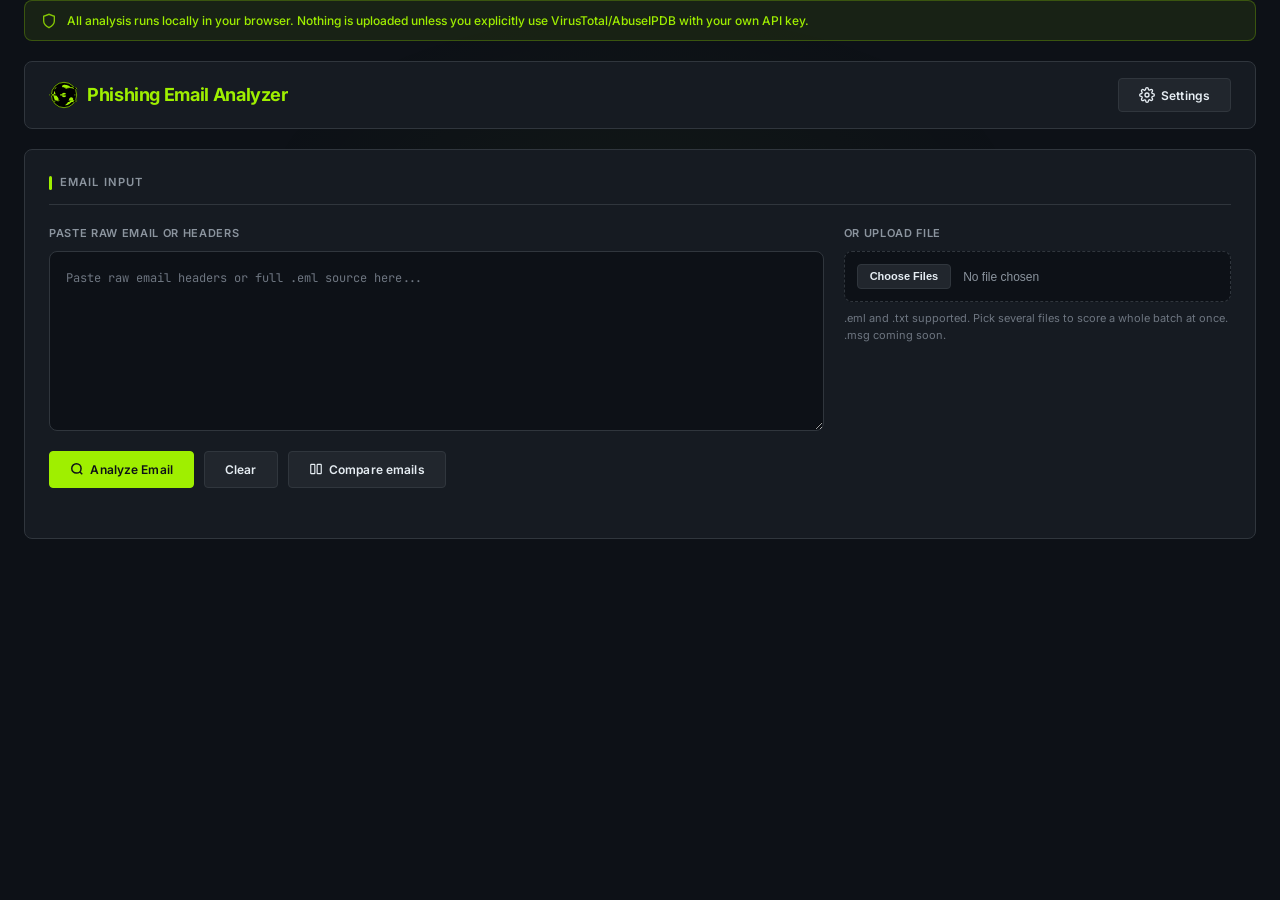
==== commit d90f6390: "Add a comparison page, and unjam the batch Open button - The batch action column was left to fight t" ====
--- a/index.html
+++ b/index.html
@@ -113,6 +113,12 @@
             Analyze Email
           </button>
           <button id="clear-btn" class="btn btn-secondary">Clear</button>
+          <a class="btn btn-secondary btn-compare" href="compare.html" title="Put several messages side by side and see what they share">
+            <svg width="14" height="14" viewBox="0 0 24 24" fill="none" stroke="currentColor" stroke-width="2" aria-hidden="true">
+              <rect x="3" y="4" width="7" height="16" rx="1" /><rect x="14" y="4" width="7" height="16" rx="1" />
+            </svg>
+            Compare emails
+          </a>
         </div>
         <div id="input-status" class="status-message"></div>
       </section>
@@ -145,7 +151,7 @@
 
       <!-- Batch results: shown when several files are analyzed at once -->
       <section id="batch-section" class="panel hidden">
-        <h2>Batch results</h2>
+        <h2>Batch results <a class="panel-link" href="compare.html">compare these side by side →</a></h2>
         <div id="batch-content"></div>
       </section>
 
--- a/styles/main.css
+++ b/styles/main.css
@@ -3057,6 +3057,21 @@
   vertical-align: middle;
   overflow-wrap: anywhere;
 }
+/* The action column was left to fight the long columns for space, and "Open"
+   ended up one letter per line. It takes exactly the width it needs; the
+   subject gives way instead. */
+.batch-table td:last-child,
+.batch-table th:last-child {
+  width: 1%;
+  white-space: nowrap;
+  text-align: right;
+}
+.batch-table td:last-child .btn-sm {
+  white-space: nowrap;
+}
+.batch-table td:nth-child(4) {
+  min-width: 12rem;
+}
 .batch-tier {
   display: inline-block;
   padding: 0.15rem 0.5rem;
@@ -3106,3 +3121,29 @@
     color: var(--text-muted);
   }
 }
+
+
+/* A lookup with no API key is a real link, not a button calling window.open —
+   browsers block that, and the click silently did nothing. */
+a.btn-ioc-lookup {
+  text-decoration: none;
+}
+a.btn-ioc-lookup:hover {
+  text-decoration: none;
+}
+
+
+/* Link out to the comparison page. */
+.btn-compare {
+  text-decoration: none;
+}
+.panel-link {
+  margin-left: 0.625rem;
+  font-size: 12px;
+  font-weight: 500;
+  color: var(--accent);
+  text-decoration: none;
+}
+.panel-link:hover {
+  text-decoration: underline;
+}
